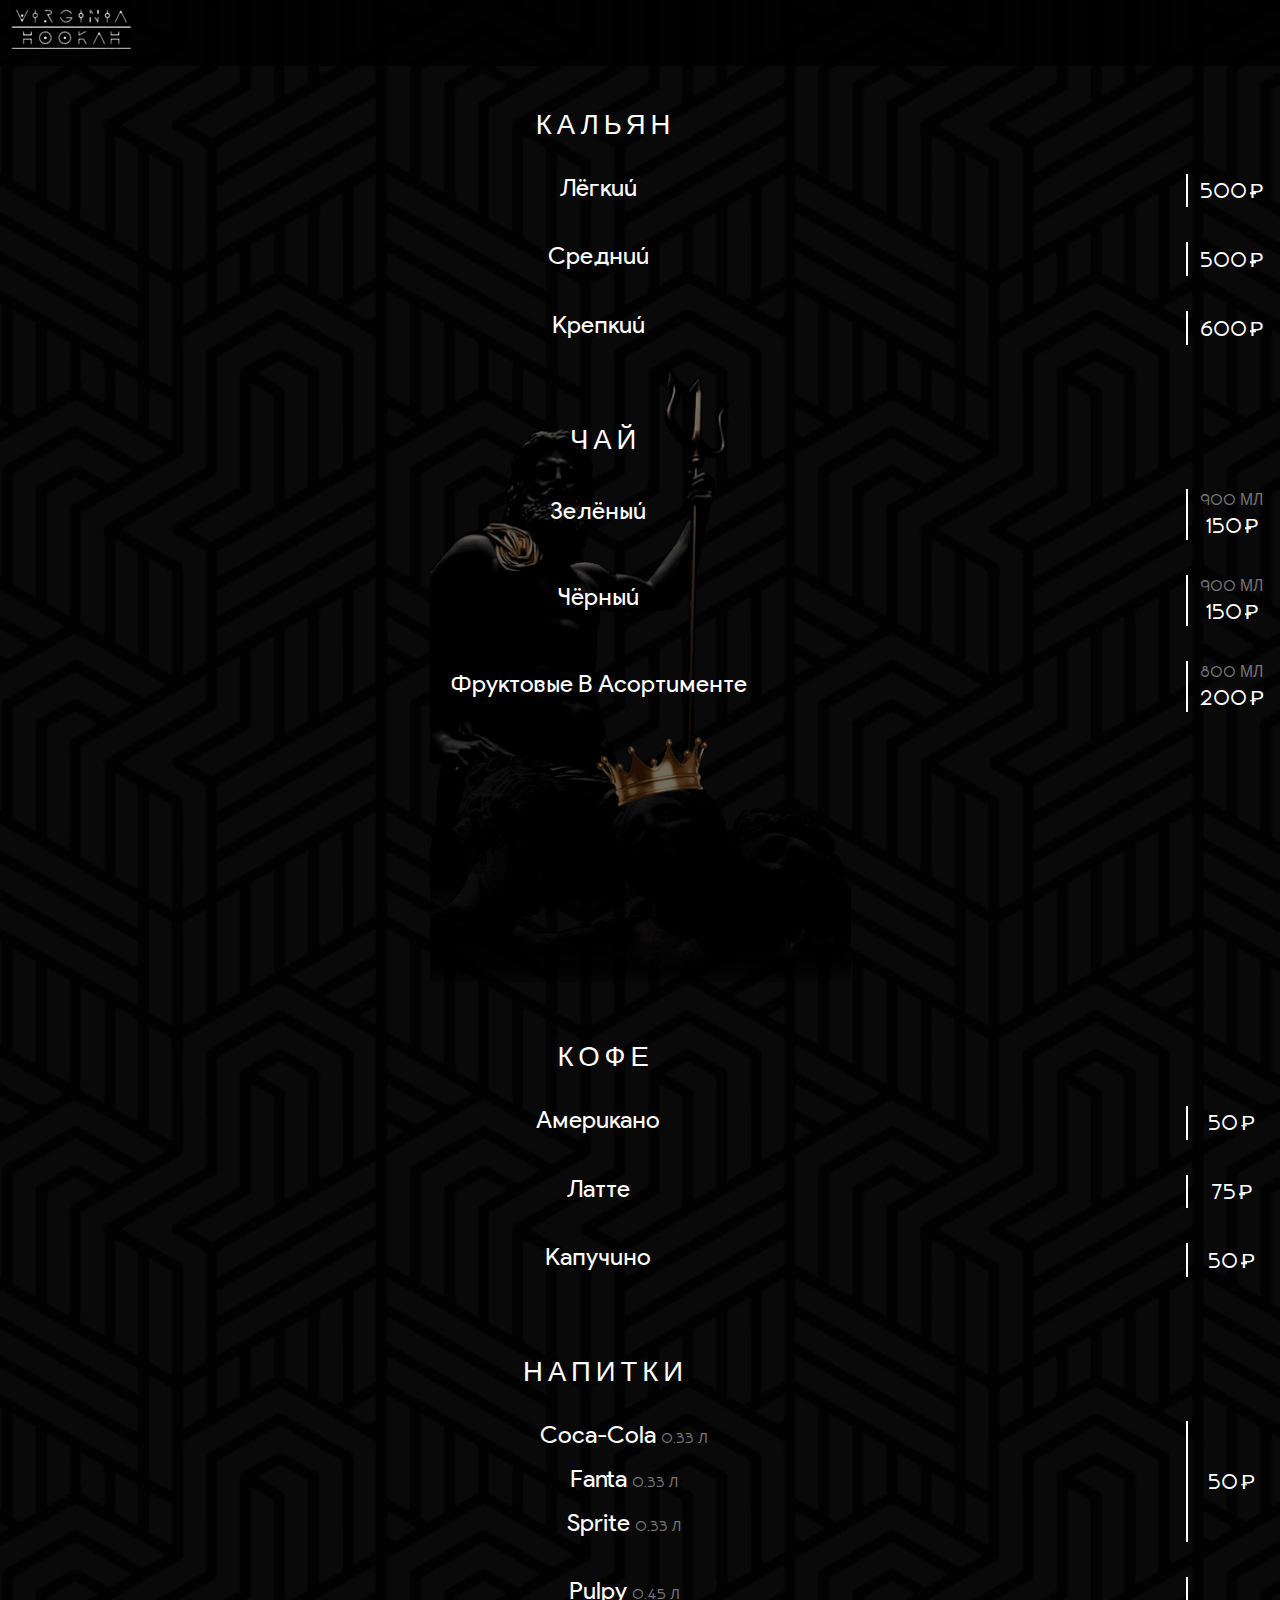
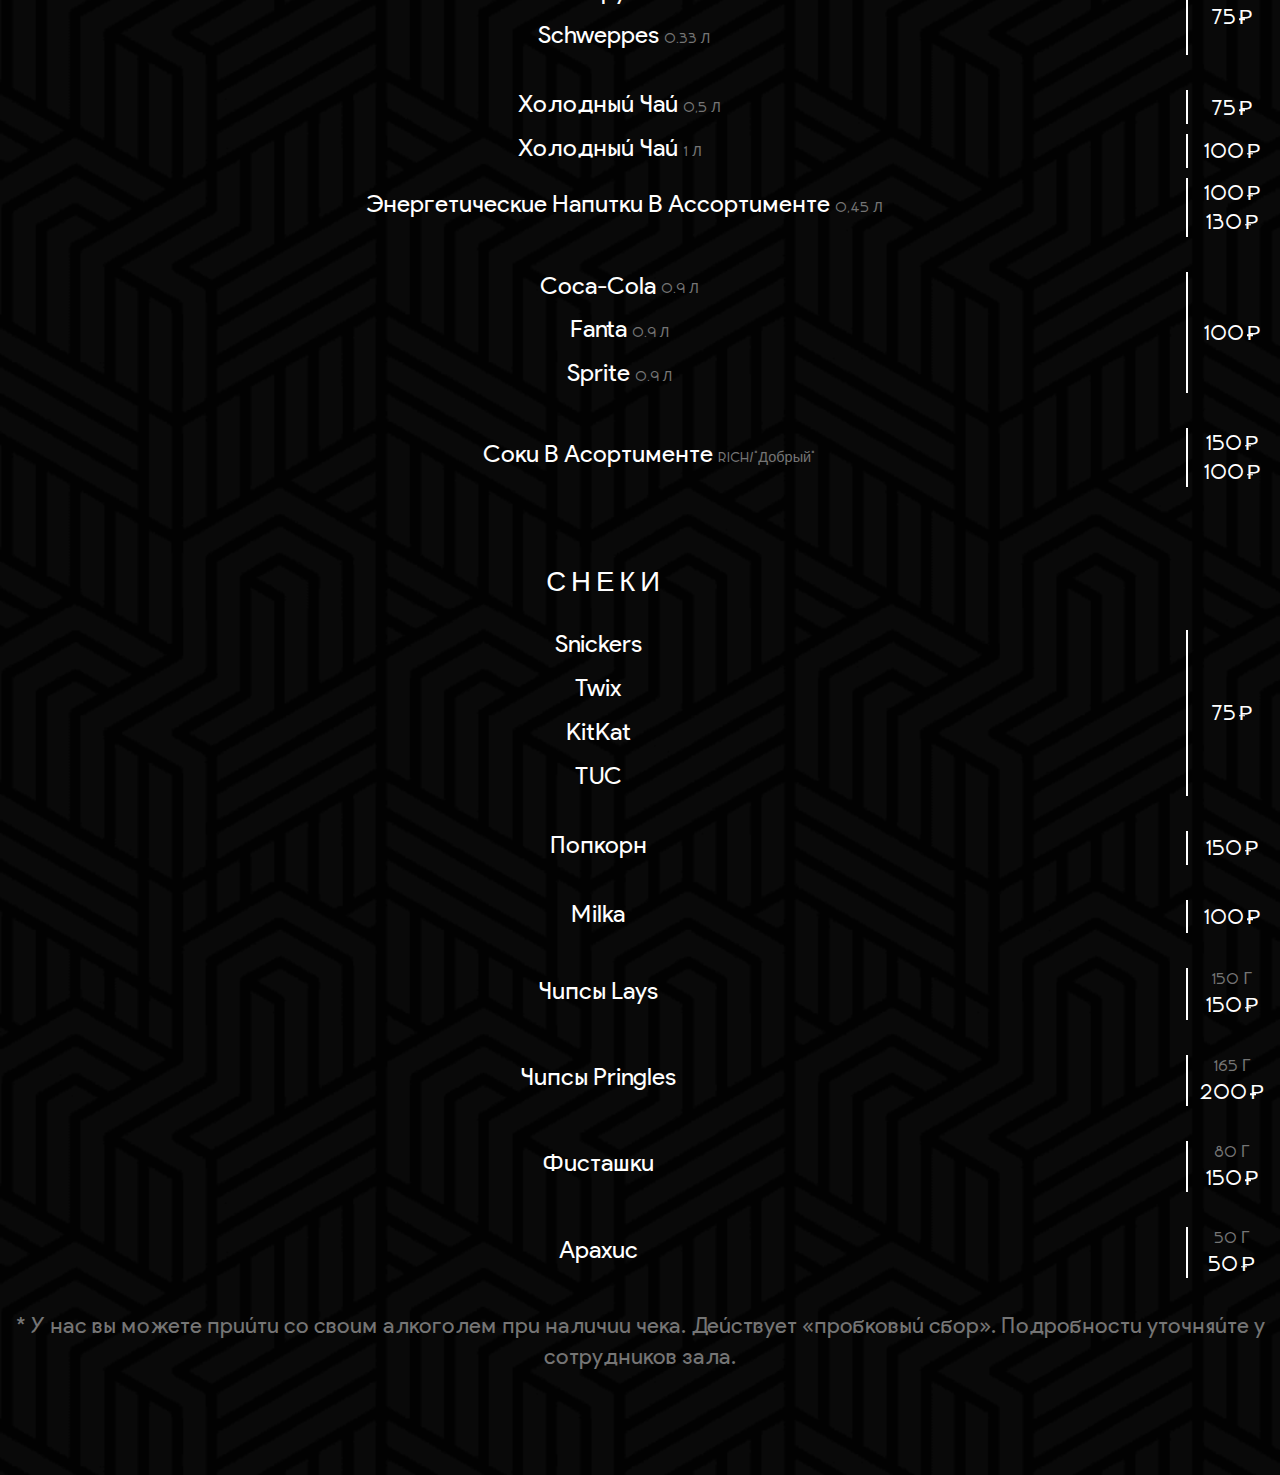
==== drink.html @ c93915d5 "Add files via upload" ====
<!DOCTYPE html>
<html>
  <head>
    <meta charset="utf-8">
    <title>Меню</title>
    <meta http-equiv="X-UA-Compatible" content="IE=Edge">
    <meta name="viewport" content="width=device-width, initial-scale=1">
    <meta name="theme-color" content="#fff">
    <meta name="format-detection" content="telephone=no">
    <link rel="stylesheet" media="all" href="css/app.css">
  </head>
  <body>
    <!--BEGIN out-->
    <div class="out">
      <!--BEGIN header-->
      <div class="header__container-wrap">
        <div class="header__container">
          <header class="header">
            <div class="header__logo-wrap slide-i-l-1">
              <a href="index.html">
                <img class="header__logo" src="./img/logo.svg" width="85" height="39" alt="Логотип">
              </a>
            </div>

          </header>
        </div>
      </div>
      <!--END header-->
      <main>
        <div class="sticky-nav slide-i-l">
          
        </div>
        <section id="snacks" class="menu__section">
          <h2>Кальян</h2>
          <ul class="menu__list">
            <!--  -->
            <li class="menu__item">
              <ul class="menu__sub-list">
                <li class="menu__sub-item">
                  <div class="menu__item-wrap">
                    <div class="menu__item-title-wrap">
                      <div class="menu__item-title">Лёгкий</div>
                    </div>
                    <div class="menu__item-price">
                      <span class="menu__rub">500<span></span></span>
                    </div>
                  </div>
                </li>
              </ul>
            </li>
            <!--  -->
            <li class="menu__item">
              <ul class="menu__sub-list">
                <li class="menu__sub-item">
                  <div class="menu__item-wrap">
                    <div class="menu__item-title-wrap">
                      <div class="menu__item-title">Средний</div>
                    </div>
                    <div class="menu__item-price">
                      <span class="menu__rub">500<span></span></span>
                    </div>
                  </div>
                </li>
              </ul>
            </li>
            <!--  -->
            <li class="menu__item">
              <ul class="menu__sub-list">
                <li class="menu__sub-item">
                  <div class="menu__item-wrap">
                    <div class="menu__item-title-wrap">
                      <div class="menu__item-title">Крепкий</div>
                    </div>
                    <div class="menu__item-price">
                      <span class="menu__rub">600<span></span></span>
                    </div>
                  </div>
                </li>
              </ul>
            </li>
            <!--  -->
          </ul>
        </section>
        <section id="chai" class="menu__section bg-p bg-p--1">
          <h2>чай</h2>
          <ul class="menu__list">
            <!--  -->

            <li class="menu__item">
              <ul class="menu__sub-list">
                <li class="menu__sub-item">
                  <div class="menu__item-wrap">
                    <div class="menu__item-title-wrap">
                      <div class="menu__item-title">зелёный</div>
                    </div>
                    <div class="menu__item-price">
                      <span class="menu__item-price--ob">900 мл</span>
                      <span class="menu__rub">150<span></span></span>
                    </div>
                  </div>
                </li>
              </ul>
            </li>
            
            <li class="menu__item">
              <ul class="menu__sub-list">
                <li class="menu__sub-item">
                  <div class="menu__item-wrap">
                    <div class="menu__item-title-wrap">
                      <div class="menu__item-title">чёрный</div>
                    </div>
                    <div class="menu__item-price">
                      <span class="menu__item-price--ob">900 мл</span>
                      <span class="menu__rub">150<span></span></span>
                    </div>
                  </div>
                </li>
              </ul>
            </li>

            <li class="menu__item">
              <ul class="menu__sub-list">
                <li class="menu__sub-item">
                  <div class="menu__item-wrap">
                    <div class="menu__item-title-wrap">
                      <div class="menu__item-title">Фруктовые в асортименте</div>
                    </div>
                    <div class="menu__item-price">
                      <span class="menu__item-price--ob">800 мл</span>
                      <span class="menu__rub">200<span></span></span>
                    </div>
                  </div>
                </li>
              </ul>
            </li>

          </ul>
          <span class="bg-i bg-i--1"></span>
        </section>

        <section id="coffe" class="menu__section">
          <h2>кофе</h2>
          <ul class="menu__list">
            <!--  -->
            <li class="menu__item">
              <ul class="menu__sub-list">
                <li class="menu__sub-item">
                  <div class="menu__item-wrap">
                    <div class="menu__item-title-wrap">
                      <div class="menu__item-title">американо</div>
                    </div>
                    <div class="menu__item-price">
                      <span class="menu__rub">50<span></span></span>
                    </div>
                  </div>
                </li>
              </ul>
            </li>
            <!--  -->
            <li class="menu__item">
              <ul class="menu__sub-list">
                <li class="menu__sub-item">
                  <div class="menu__item-wrap">
                    <div class="menu__item-title-wrap">
                      
                      <div class="menu__item-title">Латте</div>
                    </div>
                    <div class="menu__item-price">
                      <span class="menu__rub">75<span></span></span>
                    </div>
                  </div>
                </li>
              </ul>
            </li>
            <!--  -->
            <li class="menu__item">
              <ul class="menu__sub-list">
                <li class="menu__sub-item">
                  <div class="menu__item-wrap">
                    <div class="menu__item-title-wrap">
                      <div class="menu__item-title">капучино</div>
                    </div>
                    <div class="menu__item-price">
                      <span class="menu__rub">50<span></span></span>
                    </div>
                  </div>
                </li>
              </ul>
            </li>
            <!--  -->
          </ul>
        </section>


        <section id="napitki" class="menu__section">
          <h2>напитки</h2>
          <ul class="menu__list">
            <!--  -->
            <li class="menu__item">
              <ul class="menu__sub-list">
                <li class="menu__sub-item">
                  <div class="menu__item-wrap">
                    <div class="menu__item-title-wrap">
                      <div class="menu__item-title">Coca-Cola<span>0.33 л</span></div>
                      <div class="menu__item-title">Fanta<span>0.33 л</span></div>
                      <div class="menu__item-title">Sprite<span>0.33 л</span></div>
                    </div>
                    <div class="menu__item-price">
                      <span class="menu__rub">50<span></span></span>
                    </div>
                  </div>
                </li>
              </ul>
            </li>
            <!--  -->


            <!--  -->
            <li class="menu__item">
              <ul class="menu__sub-list">
                <li class="menu__sub-item">
                  <div class="menu__item-wrap">
                    <div class="menu__item-title-wrap">
                      <div class="menu__item-title">Pulpy<span>0.45 л</span></div>
                      <div class="menu__item-title">Schweppes<span>0.33 л</span></div>
                    </div>
                    <div class="menu__item-price">
                      <span class="menu__rub">75<span></span></span>
                    </div>
                  </div>
                </li>
              </ul>
            </li>
            <!--  -->

            <!--  -->
            <li class="menu__item">
              <ul class="menu__sub-list">
                <li class="menu__sub-item">
                  <div class="menu__item-wrap">
                    <div class="menu__item-title-wrap">
                      <div class="menu__item-title">Холодный чай<span>0,5 л</span></div>
                    </div>
                    <div class="menu__item-price"><span class="menu__rub">75<span></span></span></div>
                  </div>
                </li>

                <li class="menu__sub-item">
                  <div class="menu__item-wrap">
                    <div class="menu__item-title-wrap">
                      <div class="menu__item-title">Холодный чай<span>1 л</span></div>
                    </div>
                    <div class="menu__item-price"><span class="menu__rub">100<span></span></span></div>
                  </div>
                </li>

                <li class="menu__sub-item">
                  <div class="menu__item-wrap">
                    <div class="menu__item-title-wrap">
                      <div class="menu__item-title">Энергетические напитки в ассортименте<span>0,45 л</span></div>
                    </div>
                    <div class="menu__item-price">
                      <span class="menu__rub">100<span></span></span>
                      <span class="menu__rub">130<span></span></span>
                    </div>
                  </div>
                </li>

              </ul>
            </li>
            <!--  -->
            <li class="menu__item">
              <ul class="menu__sub-list">
                <li class="menu__sub-item">
                  <div class="menu__item-wrap">
                    <div class="menu__item-title-wrap">
                      <div class="menu__item-title">Coca-Cola<span>0.9 л</span></div>
                      <div class="menu__item-title">Fanta<span>0.9 л</span></div>
                      <div class="menu__item-title">Sprite<span>0.9 л</span></div>
                    </div>
                    <div class="menu__item-price">
                      <span class="menu__rub">100<span></span></span>
                    </div>
                  </div>
                </li>
              </ul>
            </li>
            <!--  -->

            <!--  -->

            <li class="menu__item">
              <ul class="menu__sub-list">
                <li class="menu__sub-item">
                  <div class="menu__item-wrap">
                    <div class="menu__item-title-wrap">
                      <div class="menu__item-title">Соки в асортименте<span>Rich/"Добрый"</span></div>
                    </div>
                    <div class="menu__item-price">
                      <span class="menu__rub">150<span></span></span>
                      <span class="menu__rub">100<span></span></span>
                    </div>
                  </div>
                </li>
              </ul>
            </li>

            </li>

          </ul>

          <section id="snacks" class="menu__section">
          <h2>снеки</h2>
          <ul class="menu__list">

            <!--  -->
            <li class="menu__item">
              <ul class="menu__sub-list">
                <li class="menu__sub-item">
                  <div class="menu__item-wrap">
                    <div class="menu__item-title-wrap">
                      <div class="menu__item-title">Snickers</div>
                      <div class="menu__item-title">Twix </div>
                      <div class="menu__item-title">KitKat</div>
                      <div class="menu__item-title">TUC</div>
                    </div>
                    <div class="menu__item-price">
                      <span class="menu__rub">75<span></span></span>
                    </div>
                  </div>
                </li>
              </ul>
            </li>
            <!--  -->



                        <!--  -->
            <li class="menu__item">
              <ul class="menu__sub-list">
                <li class="menu__sub-item">
                  <div class="menu__item-wrap">
                    <div class="menu__item-title-wrap">
                      <div class="menu__item-title">Попкорн</div>
                    </div>
                    <div class="menu__item-price">
                      <span class="menu__rub">150<span></span></span>
                    </div>
                  </div>
                </li>
              </ul>
            </li>
            <!--  -->



                        <!--  -->
            <li class="menu__item">
              <ul class="menu__sub-list">
                <li class="menu__sub-item">
                  <div class="menu__item-wrap">
                    <div class="menu__item-title-wrap">
                      <div class="menu__item-title">Milka</div>
                    </div>
                    <div class="menu__item-price">
                      <span class="menu__rub">100<span></span></span>
                    </div>
                  </div>
                </li>
              </ul>
            </li>
            <!--  -->



            <li class="menu__item">
              <ul class="menu__sub-list">
                <li class="menu__sub-item">
                  <div class="menu__item-wrap">
                    <div class="menu__item-title-wrap">
                      <div class="menu__item-title">Чипсы Lays</div>
                    </div>
                    <div class="menu__item-price">
                      <span class="menu__item-price--ob">150 г</span>
                      <span class="menu__rub">150<span></span></span>
                    </div>
                  </div>
                </li>
              </ul>
            </li>
            <!--  -->


            <!--  -->
            <li class="menu__item">
              <ul class="menu__sub-list">
                <li class="menu__sub-item">
                  <div class="menu__item-wrap">
                    <div class="menu__item-title-wrap">
                      <div class="menu__item-title">Чипсы Pringles</div>
                    </div>
                    <div class="menu__item-price">
                      <span class="menu__item-price--ob">165 г</span>
                      <span class="menu__rub">200<span></span></span>
                    </div>
                  </div>
                </li>
              </ul>
            </li>
            <!--  -->


            <li class="menu__item">
              <ul class="menu__sub-list">
                <li class="menu__sub-item">
                  <div class="menu__item-wrap">
                    <div class="menu__item-title-wrap">
                      <div class="menu__item-title">Фисташки</div>
                    </div>
                    <div class="menu__item-price">
                      <span class="menu__item-price--ob">80 г</span>
                      <span class="menu__rub">150<span></span></span>
                    </div>
                  </div>
                </li>
              </ul>
            </li>
            <!--  -->

            <!--  -->
            <li class="menu__item">
              <ul class="menu__sub-list">
                <li class="menu__sub-item">
                  <div class="menu__item-wrap">
                    <div class="menu__item-title-wrap">
                      <div class="menu__item-title">Арахис</div>
                    </div>
                    <div class="menu__item-price">
                      <span class="menu__item-price--ob">50 г</span>
                      <span class="menu__rub">50<span></span></span>
                    </div>
                  </div>
                </li>
              </ul>
            </li>
            <!--  -->

          </ul>
        </section>

          <p class="menu__special-text">* У нас вы можете прийти со своим алкоголем при наличии чека. Действует «пробковый сбор». Подробности уточняйте у сотрудников зала.</p>
        </section>

      </main>
    </div>
    <!--дракон хотах-->
    <!--LOAD SCRIPTS-->
    <script type="text/javascript" src="js/app.js"></script>
  </body>
</html>
---- css/app.css ----
@charset "UTF-8";@-webkit-keyframes bounce-in-top{0%{-webkit-transform:translateY(-500px);transform:translateY(-500px);-webkit-animation-timing-function:ease-in;animation-timing-function:ease-in;opacity:0}38%{-webkit-transform:translateY(0);transform:translateY(0);-webkit-animation-timing-function:ease-out;animation-timing-function:ease-out;opacity:1}55%{-webkit-transform:translateY(-65px);transform:translateY(-65px);-webkit-animation-timing-function:ease-in;animation-timing-function:ease-in}72%,90%,to{-webkit-transform:translateY(0);transform:translateY(0);-webkit-animation-timing-function:ease-out;animation-timing-function:ease-out}81%{-webkit-transform:translateY(-28px);transform:translateY(-28px);-webkit-animation-timing-function:ease-in;animation-timing-function:ease-in}95%{-webkit-transform:translateY(-8px);transform:translateY(-8px);-webkit-animation-timing-function:ease-in;animation-timing-function:ease-in}}@keyframes bounce-in-top{0%{-webkit-transform:translateY(-500px);transform:translateY(-500px);-webkit-animation-timing-function:ease-in;animation-timing-function:ease-in;opacity:0}38%{-webkit-transform:translateY(0);transform:translateY(0);-webkit-animation-timing-function:ease-out;animation-timing-function:ease-out;opacity:1}55%{-webkit-transform:translateY(-65px);transform:translateY(-65px);-webkit-animation-timing-function:ease-in;animation-timing-function:ease-in}72%,90%,to{-webkit-transform:translateY(0);transform:translateY(0);-webkit-animation-timing-function:ease-out;animation-timing-function:ease-out}81%{-webkit-transform:translateY(-28px);transform:translateY(-28px);-webkit-animation-timing-function:ease-in;animation-timing-function:ease-in}95%{-webkit-transform:translateY(-8px);transform:translateY(-8px);-webkit-animation-timing-function:ease-in;animation-timing-function:ease-in}}@-webkit-keyframes animStar{0%{-webkit-transform:translateY(0);transform:translateY(0)}to{-webkit-transform:translateY(-2000px);transform:translateY(-2000px)}}@keyframes animStar{0%{-webkit-transform:translateY(0);transform:translateY(0)}to{-webkit-transform:translateY(-2000px);transform:translateY(-2000px)}}@-webkit-keyframes bg-color{0%,20%,40%,80%,to{background-color:#000}60%{background-color:#ffffff}}@keyframes bg-color{0%,20%,40%,80%,to{background-color:#000}60%{background-color:#ffffff}}@-webkit-keyframes heartbeat{0%{-webkit-transform:scale(1);transform:scale(1);-webkit-transform-origin:center center;transform-origin:center center;-webkit-animation-timing-function:ease-out;animation-timing-function:ease-out}10%{-webkit-transform:scale(.91);transform:scale(.91);-webkit-animation-timing-function:ease-in;animation-timing-function:ease-in}17%{-webkit-transform:scale(.98);transform:scale(.98);-webkit-animation-timing-function:ease-out;animation-timing-function:ease-out}33%{-webkit-transform:scale(.87);transform:scale(.87);-webkit-animation-timing-function:ease-in;animation-timing-function:ease-in}45%{-webkit-transform:scale(1);transform:scale(1);-webkit-animation-timing-function:ease-out;animation-timing-function:ease-out}}@keyframes heartbeat{0%{-webkit-transform:scale(1);transform:scale(1);-webkit-transform-origin:center center;transform-origin:center center;-webkit-animation-timing-function:ease-out;animation-timing-function:ease-out}10%{-webkit-transform:scale(.91);transform:scale(.91);-webkit-animation-timing-function:ease-in;animation-timing-function:ease-in}17%{-webkit-transform:scale(.98);transform:scale(.98);-webkit-animation-timing-function:ease-out;animation-timing-function:ease-out}33%{-webkit-transform:scale(.87);transform:scale(.87);-webkit-animation-timing-function:ease-in;animation-timing-function:ease-in}45%{-webkit-transform:scale(1);transform:scale(1);-webkit-animation-timing-function:ease-out;animation-timing-function:ease-out}}@-webkit-keyframes slide-in-bottom{0%{-webkit-transform:translateY(50px);transform:translateY(50px);opacity:0}to{-webkit-transform:translateY(0);transform:translateY(0);opacity:1}}@keyframes slide-in-bottom{0%{-webkit-transform:translateY(50px);transform:translateY(50px);opacity:0}to{-webkit-transform:translateY(0);transform:translateY(0);opacity:1}}@-webkit-keyframes slide-i-l{0%{-webkit-transform:translateX(-100px);transform:translateX(-100px);opacity:0}to{-webkit-transform:translateX(0);transform:translateX(0);opacity:1}}@keyframes slide-i-l{0%{-webkit-transform:translateX(-100px);transform:translateX(-100px);opacity:0}to{-webkit-transform:translateX(0);transform:translateX(0);opacity:1}}@-webkit-keyframes slide-i-l-2{0%{-webkit-transform:translateX(-30px);transform:translateX(-30px);opacity:0}to{-webkit-transform:translateX(0);transform:translateX(0);opacity:1}}@keyframes slide-i-l-2{0%{-webkit-transform:translateX(-30px);transform:translateX(-30px);opacity:0}to{-webkit-transform:translateX(0);transform:translateX(0);opacity:1}}@-webkit-keyframes slide-i-b{0%{-webkit-transform:translateY(50px);transform:translateY(50px);opacity:0}to{-webkit-transform:translateY(0);transform:translateY(0);opacity:1}}@keyframes slide-i-b{0%{-webkit-transform:translateY(50px);transform:translateY(50px);opacity:0}to{-webkit-transform:translateY(0);transform:translateY(0);opacity:1}}:root{--main-yello: #ffffff;--black: #020202;--gray: #757575;--white: #ffffff}.icon-facebook{width:.53em;height:1em;fill:initial}a,abbr,acronym,address,applet,article,aside,audio,b,big,blockquote,canvas,caption,center,cite,code,dd,del,details,dfn,div,dl,dt,em,embed,figcaption,figure,footer,form,h1,h2,h3,h4,h5,h6,header,hgroup,html,i,iframe,ins,kbd,label,legend,li,mark,menu,nav,object,ol,output,p,pre,q,ruby,s,samp,section,small,span,strike,strong,sub,summary,sup,table,tbody,td,tfoot,th,thead,time,tr,tt,u,ul,var,video{margin:0;padding:0;border:0;vertical-align:baseline}body,fieldset,img{margin:0;vertical-align:baseline}fieldset,img{padding:0}html{-ms-text-size-adjust:100%;-webkit-text-size-adjust:100%;-webkit-box-sizing:border-box;box-sizing:border-box}a img,body,fieldset,img{border:0}input[type=email],input[type=tel],input[type=text],textarea{-webkit-appearance:none}button,input[type=submit]{cursor:pointer}button::-moz-focus-inner,input[type=submit]::-moz-focus-inner{padding:0;border:0}textarea{overflow:auto}button,input{margin:0;padding:0;border:0}a,a:focus,button,div,h1,h2,h3,h4,h5,h6,input,select,span,textarea{outline:0}ol,ul{list-style-type:none}table{border-spacing:0;border-collapse:collapse;width:100%}*,:after,:before{-webkit-box-sizing:inherit;box-sizing:inherit}@media (prefers-reduced-motion:reduce){*{-webkit-transition:none!important;-o-transition:none!important;transition:none!important}}@font-face{font-family:product;src:url(../fonts/product-sans.woff2);font-weight:400;font-style:normal;font-display:swap}@font-face{font-family:valencia;src:url(../fonts/valencia.woff2);font-weight:400;font-style:normal;font-display:swap}body{padding:30px 10px 100px;font-size:14px;line-height:1.4;font-family:"product",sans-serif;background:#020202 url(./../img/bg.png) repeat-y;background-size:contain!important}@media only screen and (min-width:375px){body{font-size:17px}}@media only screen and (min-width:460px){body{font-size:22px}}.bg-p{position:relative}.bg-p--1{padding-bottom:250px}.bg-p--2{padding-bottom:300px}.bg-i{z-index:-1;position:absolute;left:-10px;right:-10px;width:calc(100% + 20px);height:100%;background-size:contain;background-repeat:no-repeat;background-position:bottom}.bg-i--1{bottom:-20px;background-image:url(./../img/bg-1.png)}.bg-i--2{bottom:-125px;background-image:url(./../img/bg-2.png)}.bg-i--3,.bg-i--4{bottom:-125px;background-image:url(./../img/bg-3.png)}.bg-i--4{background-image:url(./../img/bg-4.png)}.sticky-nav{z-index:5;position:sticky;top:65px;left:0}.sticky-nav__list{position:absolute;left:-5px;top:-5px;-webkit-transform-origin:left top;-ms-transform-origin:left top;transform-origin:left top;-webkit-transform:rotate(-90deg) translateX(-100%);-ms-transform:rotate(-90deg) translateX(-100%);transform:rotate(-90deg) translateX(-100%);display:-webkit-box;display:-ms-flexbox;display:flex}.sticky-nav__list a{display:block;padding:2px 5px 20px;text-decoration:none;color:var(--gray);font-family:"valencia",sans-serif;font-size:.55em;letter-spacing:2px;text-transform:uppercase}.sticky-nav__list a:active,.sticky-nav__list a:hover{color:var(--main-yello)}.main-bg-body{padding:unset}.main-bg,.main-bg-body main{z-index:-1;position:fixed;top:0;bottom:0;left:0;right:0}.main-bg-body main{width:100vw;background:#020202 url(./../img/bg.png) repeat-y;background-size:contain!important}.main-bg{opacity:.25;padding:unset;margin:unset;background-color:#e74c3c;animation:bg-color 10s infinite;-webkit-animation:bg-color 10s infinite;background-image:unset}.main-bg-begin__wrap{display:-webkit-box;display:-ms-flexbox;display:flex;-webkit-box-align:center;-ms-flex-align:center;align-items:center;width:100%;height:100%}.main-bg-begin{padding:7px 45px;font-size:1.25em;color:var(--gray);background-color:var(--white);border-radius:50px;text-decoration:none}.main-bg__content{-webkit-box-orient:vertical;-webkit-box-direction:normal;-ms-flex-direction:column;flex-direction:column;padding:25px 10px 10px}.main-bg__content img{width:125px}.main-bg__content h1,.main-bg__content h2,.main-bg__content h3,.main-bg__content span{font-weight:300;text-transform:uppercase;text-align:center}.main-bg__content h1{margin-top:35px;color:var(--main-yello);font-size:1.25em}.main-bg__content h3{color:var(--main-yello);font-size:1em;margin:unset}.main-bg__content h2,.main-bg__content span{margin-top:25px;margin-bottom:25px;font-family:"valencia",sans-serif;color:var(--gray);font-size:.65em;letter-spacing:3px}.main-bg__content span{display:block;margin-top:unset;margin-bottom:unset;margin-left:5px}.main-bg__content ul{margin-top:25px}.main-bg__content ul li{margin-top:15px}.main-bg__content,.main-bg__content ul li div{display:-webkit-box;display:-ms-flexbox;display:flex;-webkit-box-align:center;-ms-flex-align:center;align-items:center;-webkit-box-pack:center;-ms-flex-pack:center;justify-content:center}.main-bg__content ul li div img{width:1em}.main-bg__content li a{text-decoration:none;color:currentColor}.main-bg .bounce-in-top{-webkit-animation:bounce-in-top 1.1s both;animation:bounce-in-top 1.1s both;-webkit-animation-delay:1s;animation-delay:1s}.main-bg #bg-wrap{width:100vw;height:100vh}.main-bg #bg-wrap svg{width:100%;height:100%}.main-bg #bg-wrap #stars,.main-bg #bg-wrap #stars:after{width:1px;height:1px;background:0 0;-webkit-box-shadow:762px 1490px #fff,472px 711px #fff,1278px 567px #fff,164px 1210px #fff,1541px 1943px #fff,430px 576px #fff,897px 1316px #fff,1117px 1541px #fff,1646px 360px #fff,1911px 1201px #fff,1300px 1064px #fff,1165px 1743px #fff,659px 1669px #fff,620px 1520px #fff,1747px 817px #fff,1758px 391px #fff,629px 1028px #fff,1542px 68px #fff,668px 902px #fff,1607px 1288px #fff,1975px 95px #fff,1078px 1834px #fff,204px 1894px #fff,523px 570px #fff,192px 588px #fff,75px 282px #fff,1587px 379px #fff,849px 440px #fff,854px 251px #fff,646px 1568px #fff,1964px 1923px #fff,670px 1213px #fff,483px 5px #fff,1068px 332px #fff,1859px 428px #fff,118px 681px #fff,1036px 1123px #fff,761px 1223px #fff,546px 313px #fff,302px 908px #fff,204px 49px #fff,1124px 1512px #fff,417px 282px #fff,93px 1880px #fff,1499px 415px #fff,1464px 1303px #fff,403px 23px #fff,20px 628px #fff,170px 645px #fff,100px 1876px #fff,1175px 177px #fff,351px 556px #fff,440px 1249px #fff,943px 1069px #fff,375px 388px #fff,641px 338px #fff,573px 1898px #fff,1988px 668px #fff,1745px 517px #fff,840px 44px #fff,1510px 1006px #fff,401px 1042px #fff,122px 707px #fff,1029px 22px #fff,776px 1972px #fff,1283px 605px #fff,1199px 1254px #fff,1424px 1608px #fff,844px 972px #fff,501px 1395px #fff,918px 1334px #fff,153px 374px #fff,304px 1434px #fff,145px 271px #fff,1913px 852px #fff,28px 1704px #fff,1639px 689px #fff,153px 367px #fff,1008px 1399px #fff,550px 1360px #fff,1644px 1423px #fff,1451px 977px #fff,1342px 31px #fff,751px 1239px #fff,106px 1804px #fff,705px 59px #fff,394px 1972px #fff,1847px 1670px #fff,370px 394px #fff,658px 300px #fff,341px 1525px #fff,216px 1123px #fff,1993px 1029px #fff,1416px 1852px #fff,103px 405px #fff,745px 18px #fff,984px 44px #fff,866px 295px #fff,1366px 1662px #fff,1482px 1248px #fff,663px 1089px #fff,1393px 40px #fff,439px 660px #fff,264px 1518px #fff,1670px 262px #fff,1391px 556px #fff,1223px 1911px #fff,1685px 965px #fff,265px 763px #fff,1713px 1761px #fff,536px 1613px #fff,1150px 921px #fff,866px 1541px #fff,910px 308px #fff,416px 1422px #fff,1543px 1565px #fff,1269px 32px #fff,1271px 277px #fff,1470px 1302px #fff,1126px 720px #fff,1305px 582px #fff,956px 387px #fff,1573px 983px #fff,1281px 356px #fff,234px 1541px #fff,1604px 239px #fff,1438px 1456px #fff,940px 971px #fff,1864px 293px #fff,1499px 713px #fff,1928px 1594px #fff,1947px 388px #fff,426px 1475px #fff,795px 874px #fff,1023px 1868px #fff,1309px 1522px #fff,973px 1521px #fff,1576px 964px #fff,884px 733px #fff,1704px 1857px #fff,173px 570px #fff,996px 1970px #fff,1716px 1535px #fff,641px 56px #fff,1072px 586px #fff,724px 903px #fff,997px 1024px #fff,413px 239px #fff,787px 91px #fff,1389px 822px #fff,1219px 1083px #fff,644px 1645px #fff,1168px 325px #fff,1637px 959px #fff,1870px 765px #fff,1637px 1624px #fff,1877px 563px #fff,327px 711px #fff,837px 569px #fff,147px 398px #fff,328px 952px #fff,710px 1167px #fff,25px 763px #fff,1838px 60px #fff,4px 1090px #fff,1151px 1406px #fff,1288px 1523px #fff,968px 1562px #fff,574px 69px #fff,710px 1487px #fff,1532px 995px #fff,183px 853px #fff,1569px 728px #fff,348px 1268px #fff,70px 1387px #fff,379px 1304px #fff,783px 986px #fff,1867px 154px #fff,363px 1794px #fff,1303px 1337px #fff,872px 317px #fff,524px 320px #fff,111px 1743px #fff,814px 799px #fff,1225px 483px #fff,1878px 1394px #fff,391px 1226px #fff,975px 749px #fff,407px 1209px #fff,914px 1520px #fff,808px 1803px #fff,1433px 1816px #fff,506px 488px #fff,1122px 863px #fff,1473px 1132px #fff,1635px 776px #fff,1292px 974px #fff,1852px 219px #fff,461px 1867px #fff,789px 693px #fff,760px 1847px #fff,827px 1171px #fff,319px 926px #fff,285px 651px #fff,1729px 1276px #fff,1691px 1050px #fff,757px 1289px #fff,317px 1973px #fff,1916px 727px #fff,989px 1971px #fff,1026px 1523px #fff,1876px 1613px #fff,1042px 1841px #fff,1391px 1870px #fff,708px 230px #fff,446px 1917px #fff,325px 513px #fff,1978px 1984px #fff,1158px 1465px #fff,1605px 12px #fff,881px 277px #fff,408px 541px #fff,941px 1251px #fff,1497px 900px #fff,243px 1435px #fff,1695px 1753px #fff,206px 136px #fff,1655px 851px #fff,738px 1674px #fff,197px 1877px #fff,1637px 476px #fff,587px 1312px #fff,200px 1721px #fff,1040px 1615px #fff,1368px 755px #fff,859px 1795px #fff,1077px 585px #fff,279px 185px #fff,1892px 1410px #fff,298px 1826px #fff,879px 205px #fff,1100px 1859px #fff,728px 407px #fff,1745px 1179px #fff,258px 649px #fff,1711px 219px #fff,557px 1654px #fff,1714px 506px #fff,1329px 1412px #fff,1206px 188px #fff,1739px 185px #fff,1834px 1356px #fff,493px 1779px #fff,263px 1070px #fff,1339px 1618px #fff,1173px 280px #fff,1921px 1937px #fff,711px 811px #fff,194px 1498px #fff,1688px 1901px #fff,929px 1929px #fff,867px 1193px #fff,1956px 1162px #fff,1109px 904px #fff,1597px 1115px #fff,1893px 1325px #fff,1555px 1338px #fff,1213px 1921px #fff,848px 1156px #fff,1130px 1733px #fff,74px 1430px #fff,1751px 1790px #fff,866px 246px #fff,1687px 331px #fff,852px 804px #fff,1372px 1105px #fff,1882px 1690px #fff,1964px 1936px #fff,1497px 171px #fff,1300px 19px #fff,941px 654px #fff,106px 1446px #fff,1708px 1903px #fff,154px 1724px #fff,518px 411px #fff,16px 1057px #fff,1954px 710px #fff,157px 1771px #fff,1642px 1011px #fff,1570px 953px #fff,101px 1669px #fff,1955px 424px #fff,688px 398px #fff,1536px 1547px #fff,1034px 313px #fff,675px 167px #fff,795px 119px #fff,1334px 229px #fff,1747px 93px #fff,1751px 675px #fff,929px 730px #fff,98px 571px #fff,39px 306px #fff,1060px 72px #fff,800px 1407px #fff,765px 886px #fff,411px 1589px #fff,425px 1699px #fff,1246px 646px #fff,1378px 589px #fff,1342px 418px #fff,1890px 1938px #fff,1099px 217px #fff,432px 1763px #fff,525px 1375px #fff,1192px 881px #fff,815px 827px #fff,389px 376px #fff,419px 1136px #fff,833px 1213px #fff,53px 1565px #fff,995px 11px #fff,1782px 1538px #fff,1836px 1820px #fff,45px 1727px #fff,1746px 1982px #fff,1791px 1123px #fff,1000px 53px #fff,549px 956px #fff,205px 1551px #fff,661px 1911px #fff,1292px 46px #fff,177px 829px #fff,466px 1510px #fff,884px 1359px #fff,479px 411px #fff,824px 589px #fff,1147px 249px #fff,331px 250px #fff,1510px 1414px #fff,942px 1682px #fff,1940px 1640px #fff,50px 315px #fff,476px 920px #fff,30px 1841px #fff,1469px 107px #fff,512px 1089px #fff,1778px 1803px #fff,1023px 1820px #fff,554px 638px #fff,943px 1154px #fff,1572px 99px #fff,1498px 323px #fff,1654px 367px #fff,1298px 703px #fff,1485px 70px #fff,343px 521px #fff,419px 1084px #fff,1066px 1994px #fff,615px 529px #fff,773px 1194px #fff,960px 1545px #fff,1730px 1865px #fff,887px 784px #fff,797px 1265px #fff,948px 1122px #fff,1409px 595px #fff,620px 533px #fff,353px 1309px #fff,1851px 1138px #fff,1918px 254px #fff,1223px 1649px #fff,834px 598px #fff,1323px 408px #fff,1530px 430px #fff,413px 623px #fff,1738px 408px #fff,166px 104px #fff,1463px 47px #fff,992px 692px #fff,346px 1365px #fff,843px 815px #fff,1429px 809px #fff,1856px 410px #fff,228px 840px #fff,943px 431px #fff,1368px 591px #fff,542px 25px #fff,677px 567px #fff,820px 1720px #fff,1018px 1786px #fff,48px 1462px #fff,476px 1262px #fff,197px 1007px #fff,801px 841px #fff,1929px 550px #fff,454px 834px #fff,1904px 1548px #fff,533px 1627px #fff,1688px 1418px #fff,1554px 1262px #fff,414px 1296px #fff,399px 1378px #fff,1490px 1862px #fff,157px 1698px #fff,481px 1497px #fff,435px 1101px #fff,1226px 1003px #fff,965px 67px #fff,11px 1778px #fff,409px 32px #fff,1948px 662px #fff,888px 431px #fff,280px 1305px #fff,1572px 1905px #fff,799px 455px #fff,1809px 1551px #fff,1163px 86px #fff,1605px 1663px #fff,754px 771px #fff,105px 907px #fff,952px 169px #fff,838px 1450px #fff,161px 762px #fff,736px 1343px #fff,855px 958px #fff,997px 72px #fff,928px 1255px #fff,1870px 59px #fff,956px 865px #fff,1929px 795px #fff,1313px 909px #fff,484px 1600px #fff,549px 312px #fff,691px 574px #fff,650px 1734px #fff,651px 936px #fff,469px 629px #fff,527px 911px #fff,1890px 1817px #fff,893px 1012px #fff,963px 952px #fff,1953px 725px #fff,323px 746px #fff,1946px 1961px #fff,1427px 406px #fff,323px 1651px #fff,1893px 370px #fff,143px 1645px #fff,1291px 700px #fff,22px 519px #fff,332px 1431px #fff,1695px 762px #fff,1677px 1547px #fff,836px 1387px #fff,697px 1362px #fff,850px 610px #fff,1895px 631px #fff,458px 1979px #fff,1018px 1614px #fff,1515px 180px #fff,124px 1563px #fff,1688px 779px #fff,77px 945px #fff,1254px 1254px #fff,135px 519px #fff,1036px 333px #fff,673px 1791px #fff,533px 1551px #fff,56px 1604px #fff,1677px 319px #fff,1445px 1125px #fff,818px 782px #fff,1324px 1031px #fff,733px 901px #fff,252px 1490px #fff,771px 466px #fff,1416px 232px #fff,6px 145px #fff,1231px 989px #fff,1827px 1276px #fff,1458px 1319px #fff,340px 997px #fff,1325px 1768px #fff,189px 1565px #fff,480px 329px #fff,1205px 1063px #fff,1465px 1126px #fff,231px 1218px #fff,1151px 505px #fff,1964px 1046px #fff,1093px 850px #fff,1020px 298px #fff,988px 1166px #fff,302px 26px #fff,291px 1515px #fff,941px 775px #fff,1076px 1509px #fff,285px 412px #fff,727px 471px #fff,906px 1976px #fff,1845px 855px #fff,70px 422px #fff,596px 891px #fff,1579px 975px #fff,1688px 396px #fff,517px 387px #fff,1254px 812px #fff,656px 1972px #fff,1863px 1006px #fff,1467px 851px #fff,1798px 556px #fff,1770px 1054px #fff,132px 1909px #fff,939px 823px #fff,10px 1924px #fff,1220px 345px #fff,1042px 778px #fff,776px 562px #fff,225px 1393px #fff,1620px 393px #fff,1847px 681px #fff,1132px 1724px #fff,988px 559px #fff,510px 911px #fff,546px 1653px #fff,394px 1037px #fff,72px 1389px #fff,370px 422px #fff,74px 85px #fff,179px 955px #fff,772px 1379px #fff,249px 222px #fff,401px 1080px #fff,715px 325px #fff,1886px 1919px #fff,801px 1676px #fff,85px 1736px #fff,328px 1445px #fff,1053px 1866px #fff,353px 342px #fff,1910px 1202px #fff,1256px 1834px #fff,276px 145px #fff,925px 834px #fff,1858px 1043px #fff,339px 1702px #fff,407px 921px #fff,1025px 1930px #fff,1365px 773px #fff,1600px 552px #fff,550px 1284px #fff,693px 1701px #fff,1764px 1154px #fff,506px 550px #fff,9px 1882px #fff,744px 834px #fff,1956px 1328px #fff,1407px 365px #fff,1980px 643px #fff,1545px 860px #fff,34px 1382px #fff,1992px 1489px #fff,1343px 1670px #fff,1534px 348px #fff,284px 1028px #fff,997px 270px #fff,1793px 1977px #fff,304px 1669px #fff,808px 1031px #fff,24px 780px #fff,523px 160px #fff,1645px 1188px #fff,1104px 323px #fff,659px 269px #fff,1021px 381px #fff,766px 186px #fff,1942px 1782px #fff,517px 140px #fff,1544px 401px #fff,1096px 889px #fff,2px 1958px #fff,58px 271px #fff,1014px 1603px #fff,872px 1807px #fff,1461px 1824px #fff,1059px 1063px #fff,1495px 850px #fff,585px 1780px #fff,1912px 1750px #fff,1702px 1542px #fff,860px 663px #fff,1270px 598px #fff,182px 787px #fff,394px 1211px #fff,491px 642px #fff,1944px 1480px #fff,315px 1441px #fff,1328px 1895px #fff,1879px 1884px #fff,846px 906px #fff,1241px 115px #fff,10px 1057px #fff,1808px 880px #fff,964px 807px #fff,1530px 920px #fff,1634px 1245px #fff,1785px 1961px #fff,1945px 1683px #fff,759px 1848px #fff,1996px 207px #fff,1459px 917px #fff,1519px 805px #fff,688px 277px #fff,886px 695px #fff,747px 1631px #fff,805px 1789px #fff,233px 615px #fff,572px 353px #fff,1009px 766px #fff,780px 122px #fff,124px 1185px #fff,1310px 1504px #fff,272px 353px #fff,1847px 1130px #fff,291px 408px #fff,1678px 137px #fff,301px 1057px #fff,1419px 507px #fff,957px 581px #fff,866px 871px #fff,247px 522px #fff,1304px 221px #fff,453px 844px #fff,723px 1602px #fff,1465px 1972px #fff,687px 571px #fff,1264px 1326px #fff,1597px 596px #fff,1921px 765px #fff,1556px 1726px #fff,1847px 147px #fff,1633px 1082px #fff,173px 598px #fff,142px 710px #fff,1902px 1867px #fff,72px 637px #fff,1226px 395px #fff,710px 481px #fff,338px 577px #fff,137px 1925px #fff,942px 876px #fff,357px 1099px #fff,735px 817px #fff,261px 1797px #fff,356px 101px #fff,692px 1406px #fff,1624px 1152px #fff,1399px 1874px #fff,246px 1562px #fff,809px 1855px #fff,1338px 794px #fff,1296px 207px #fff,1301px 463px #fff,17px 1041px #fff,205px 774px #fff,1216px 579px #fff,1868px 415px #fff,1599px 1394px #fff,715px 1162px #fff,174px 921px #fff,1923px 489px #fff,1024px 63px #fff,1645px 1170px #fff,543px 1010px #fff,1464px 25px #fff,389px 995px #fff,788px 120px #fff,1792px 559px #fff,948px 1096px #fff,508px 1858px #fff,553px 1622px #fff,17px 1722px #fff,1830px 506px #fff,853px 1303px #fff,1890px 1143px #fff,1071px 1209px #fff,781px 1314px #fff,1007px 1819px #fff,1020px 914px #fff,481px 50px #fff,1702px 108px #fff,1815px 786px #fff,593px 976px #fff,1615px 654px #fff,333px 785px #fff,1247px 523px #fff,1876px 1506px #fff,580px 1365px #fff,1123px 807px #fff;box-shadow:762px 1490px #fff,472px 711px #fff,1278px 567px #fff,164px 1210px #fff,1541px 1943px #fff,430px 576px #fff,897px 1316px #fff,1117px 1541px #fff,1646px 360px #fff,1911px 1201px #fff,1300px 1064px #fff,1165px 1743px #fff,659px 1669px #fff,620px 1520px #fff,1747px 817px #fff,1758px 391px #fff,629px 1028px #fff,1542px 68px #fff,668px 902px #fff,1607px 1288px #fff,1975px 95px #fff,1078px 1834px #fff,204px 1894px #fff,523px 570px #fff,192px 588px #fff,75px 282px #fff,1587px 379px #fff,849px 440px #fff,854px 251px #fff,646px 1568px #fff,1964px 1923px #fff,670px 1213px #fff,483px 5px #fff,1068px 332px #fff,1859px 428px #fff,118px 681px #fff,1036px 1123px #fff,761px 1223px #fff,546px 313px #fff,302px 908px #fff,204px 49px #fff,1124px 1512px #fff,417px 282px #fff,93px 1880px #fff,1499px 415px #fff,1464px 1303px #fff,403px 23px #fff,20px 628px #fff,170px 645px #fff,100px 1876px #fff,1175px 177px #fff,351px 556px #fff,440px 1249px #fff,943px 1069px #fff,375px 388px #fff,641px 338px #fff,573px 1898px #fff,1988px 668px #fff,1745px 517px #fff,840px 44px #fff,1510px 1006px #fff,401px 1042px #fff,122px 707px #fff,1029px 22px #fff,776px 1972px #fff,1283px 605px #fff,1199px 1254px #fff,1424px 1608px #fff,844px 972px #fff,501px 1395px #fff,918px 1334px #fff,153px 374px #fff,304px 1434px #fff,145px 271px #fff,1913px 852px #fff,28px 1704px #fff,1639px 689px #fff,153px 367px #fff,1008px 1399px #fff,550px 1360px #fff,1644px 1423px #fff,1451px 977px #fff,1342px 31px #fff,751px 1239px #fff,106px 1804px #fff,705px 59px #fff,394px 1972px #fff,1847px 1670px #fff,370px 394px #fff,658px 300px #fff,341px 1525px #fff,216px 1123px #fff,1993px 1029px #fff,1416px 1852px #fff,103px 405px #fff,745px 18px #fff,984px 44px #fff,866px 295px #fff,1366px 1662px #fff,1482px 1248px #fff,663px 1089px #fff,1393px 40px #fff,439px 660px #fff,264px 1518px #fff,1670px 262px #fff,1391px 556px #fff,1223px 1911px #fff,1685px 965px #fff,265px 763px #fff,1713px 1761px #fff,536px 1613px #fff,1150px 921px #fff,866px 1541px #fff,910px 308px #fff,416px 1422px #fff,1543px 1565px #fff,1269px 32px #fff,1271px 277px #fff,1470px 1302px #fff,1126px 720px #fff,1305px 582px #fff,956px 387px #fff,1573px 983px #fff,1281px 356px #fff,234px 1541px #fff,1604px 239px #fff,1438px 1456px #fff,940px 971px #fff,1864px 293px #fff,1499px 713px #fff,1928px 1594px #fff,1947px 388px #fff,426px 1475px #fff,795px 874px #fff,1023px 1868px #fff,1309px 1522px #fff,973px 1521px #fff,1576px 964px #fff,884px 733px #fff,1704px 1857px #fff,173px 570px #fff,996px 1970px #fff,1716px 1535px #fff,641px 56px #fff,1072px 586px #fff,724px 903px #fff,997px 1024px #fff,413px 239px #fff,787px 91px #fff,1389px 822px #fff,1219px 1083px #fff,644px 1645px #fff,1168px 325px #fff,1637px 959px #fff,1870px 765px #fff,1637px 1624px #fff,1877px 563px #fff,327px 711px #fff,837px 569px #fff,147px 398px #fff,328px 952px #fff,710px 1167px #fff,25px 763px #fff,1838px 60px #fff,4px 1090px #fff,1151px 1406px #fff,1288px 1523px #fff,968px 1562px #fff,574px 69px #fff,710px 1487px #fff,1532px 995px #fff,183px 853px #fff,1569px 728px #fff,348px 1268px #fff,70px 1387px #fff,379px 1304px #fff,783px 986px #fff,1867px 154px #fff,363px 1794px #fff,1303px 1337px #fff,872px 317px #fff,524px 320px #fff,111px 1743px #fff,814px 799px #fff,1225px 483px #fff,1878px 1394px #fff,391px 1226px #fff,975px 749px #fff,407px 1209px #fff,914px 1520px #fff,808px 1803px #fff,1433px 1816px #fff,506px 488px #fff,1122px 863px #fff,1473px 1132px #fff,1635px 776px #fff,1292px 974px #fff,1852px 219px #fff,461px 1867px #fff,789px 693px #fff,760px 1847px #fff,827px 1171px #fff,319px 926px #fff,285px 651px #fff,1729px 1276px #fff,1691px 1050px #fff,757px 1289px #fff,317px 1973px #fff,1916px 727px #fff,989px 1971px #fff,1026px 1523px #fff,1876px 1613px #fff,1042px 1841px #fff,1391px 1870px #fff,708px 230px #fff,446px 1917px #fff,325px 513px #fff,1978px 1984px #fff,1158px 1465px #fff,1605px 12px #fff,881px 277px #fff,408px 541px #fff,941px 1251px #fff,1497px 900px #fff,243px 1435px #fff,1695px 1753px #fff,206px 136px #fff,1655px 851px #fff,738px 1674px #fff,197px 1877px #fff,1637px 476px #fff,587px 1312px #fff,200px 1721px #fff,1040px 1615px #fff,1368px 755px #fff,859px 1795px #fff,1077px 585px #fff,279px 185px #fff,1892px 1410px #fff,298px 1826px #fff,879px 205px #fff,1100px 1859px #fff,728px 407px #fff,1745px 1179px #fff,258px 649px #fff,1711px 219px #fff,557px 1654px #fff,1714px 506px #fff,1329px 1412px #fff,1206px 188px #fff,1739px 185px #fff,1834px 1356px #fff,493px 1779px #fff,263px 1070px #fff,1339px 1618px #fff,1173px 280px #fff,1921px 1937px #fff,711px 811px #fff,194px 1498px #fff,1688px 1901px #fff,929px 1929px #fff,867px 1193px #fff,1956px 1162px #fff,1109px 904px #fff,1597px 1115px #fff,1893px 1325px #fff,1555px 1338px #fff,1213px 1921px #fff,848px 1156px #fff,1130px 1733px #fff,74px 1430px #fff,1751px 1790px #fff,866px 246px #fff,1687px 331px #fff,852px 804px #fff,1372px 1105px #fff,1882px 1690px #fff,1964px 1936px #fff,1497px 171px #fff,1300px 19px #fff,941px 654px #fff,106px 1446px #fff,1708px 1903px #fff,154px 1724px #fff,518px 411px #fff,16px 1057px #fff,1954px 710px #fff,157px 1771px #fff,1642px 1011px #fff,1570px 953px #fff,101px 1669px #fff,1955px 424px #fff,688px 398px #fff,1536px 1547px #fff,1034px 313px #fff,675px 167px #fff,795px 119px #fff,1334px 229px #fff,1747px 93px #fff,1751px 675px #fff,929px 730px #fff,98px 571px #fff,39px 306px #fff,1060px 72px #fff,800px 1407px #fff,765px 886px #fff,411px 1589px #fff,425px 1699px #fff,1246px 646px #fff,1378px 589px #fff,1342px 418px #fff,1890px 1938px #fff,1099px 217px #fff,432px 1763px #fff,525px 1375px #fff,1192px 881px #fff,815px 827px #fff,389px 376px #fff,419px 1136px #fff,833px 1213px #fff,53px 1565px #fff,995px 11px #fff,1782px 1538px #fff,1836px 1820px #fff,45px 1727px #fff,1746px 1982px #fff,1791px 1123px #fff,1000px 53px #fff,549px 956px #fff,205px 1551px #fff,661px 1911px #fff,1292px 46px #fff,177px 829px #fff,466px 1510px #fff,884px 1359px #fff,479px 411px #fff,824px 589px #fff,1147px 249px #fff,331px 250px #fff,1510px 1414px #fff,942px 1682px #fff,1940px 1640px #fff,50px 315px #fff,476px 920px #fff,30px 1841px #fff,1469px 107px #fff,512px 1089px #fff,1778px 1803px #fff,1023px 1820px #fff,554px 638px #fff,943px 1154px #fff,1572px 99px #fff,1498px 323px #fff,1654px 367px #fff,1298px 703px #fff,1485px 70px #fff,343px 521px #fff,419px 1084px #fff,1066px 1994px #fff,615px 529px #fff,773px 1194px #fff,960px 1545px #fff,1730px 1865px #fff,887px 784px #fff,797px 1265px #fff,948px 1122px #fff,1409px 595px #fff,620px 533px #fff,353px 1309px #fff,1851px 1138px #fff,1918px 254px #fff,1223px 1649px #fff,834px 598px #fff,1323px 408px #fff,1530px 430px #fff,413px 623px #fff,1738px 408px #fff,166px 104px #fff,1463px 47px #fff,992px 692px #fff,346px 1365px #fff,843px 815px #fff,1429px 809px #fff,1856px 410px #fff,228px 840px #fff,943px 431px #fff,1368px 591px #fff,542px 25px #fff,677px 567px #fff,820px 1720px #fff,1018px 1786px #fff,48px 1462px #fff,476px 1262px #fff,197px 1007px #fff,801px 841px #fff,1929px 550px #fff,454px 834px #fff,1904px 1548px #fff,533px 1627px #fff,1688px 1418px #fff,1554px 1262px #fff,414px 1296px #fff,399px 1378px #fff,1490px 1862px #fff,157px 1698px #fff,481px 1497px #fff,435px 1101px #fff,1226px 1003px #fff,965px 67px #fff,11px 1778px #fff,409px 32px #fff,1948px 662px #fff,888px 431px #fff,280px 1305px #fff,1572px 1905px #fff,799px 455px #fff,1809px 1551px #fff,1163px 86px #fff,1605px 1663px #fff,754px 771px #fff,105px 907px #fff,952px 169px #fff,838px 1450px #fff,161px 762px #fff,736px 1343px #fff,855px 958px #fff,997px 72px #fff,928px 1255px #fff,1870px 59px #fff,956px 865px #fff,1929px 795px #fff,1313px 909px #fff,484px 1600px #fff,549px 312px #fff,691px 574px #fff,650px 1734px #fff,651px 936px #fff,469px 629px #fff,527px 911px #fff,1890px 1817px #fff,893px 1012px #fff,963px 952px #fff,1953px 725px #fff,323px 746px #fff,1946px 1961px #fff,1427px 406px #fff,323px 1651px #fff,1893px 370px #fff,143px 1645px #fff,1291px 700px #fff,22px 519px #fff,332px 1431px #fff,1695px 762px #fff,1677px 1547px #fff,836px 1387px #fff,697px 1362px #fff,850px 610px #fff,1895px 631px #fff,458px 1979px #fff,1018px 1614px #fff,1515px 180px #fff,124px 1563px #fff,1688px 779px #fff,77px 945px #fff,1254px 1254px #fff,135px 519px #fff,1036px 333px #fff,673px 1791px #fff,533px 1551px #fff,56px 1604px #fff,1677px 319px #fff,1445px 1125px #fff,818px 782px #fff,1324px 1031px #fff,733px 901px #fff,252px 1490px #fff,771px 466px #fff,1416px 232px #fff,6px 145px #fff,1231px 989px #fff,1827px 1276px #fff,1458px 1319px #fff,340px 997px #fff,1325px 1768px #fff,189px 1565px #fff,480px 329px #fff,1205px 1063px #fff,1465px 1126px #fff,231px 1218px #fff,1151px 505px #fff,1964px 1046px #fff,1093px 850px #fff,1020px 298px #fff,988px 1166px #fff,302px 26px #fff,291px 1515px #fff,941px 775px #fff,1076px 1509px #fff,285px 412px #fff,727px 471px #fff,906px 1976px #fff,1845px 855px #fff,70px 422px #fff,596px 891px #fff,1579px 975px #fff,1688px 396px #fff,517px 387px #fff,1254px 812px #fff,656px 1972px #fff,1863px 1006px #fff,1467px 851px #fff,1798px 556px #fff,1770px 1054px #fff,132px 1909px #fff,939px 823px #fff,10px 1924px #fff,1220px 345px #fff,1042px 778px #fff,776px 562px #fff,225px 1393px #fff,1620px 393px #fff,1847px 681px #fff,1132px 1724px #fff,988px 559px #fff,510px 911px #fff,546px 1653px #fff,394px 1037px #fff,72px 1389px #fff,370px 422px #fff,74px 85px #fff,179px 955px #fff,772px 1379px #fff,249px 222px #fff,401px 1080px #fff,715px 325px #fff,1886px 1919px #fff,801px 1676px #fff,85px 1736px #fff,328px 1445px #fff,1053px 1866px #fff,353px 342px #fff,1910px 1202px #fff,1256px 1834px #fff,276px 145px #fff,925px 834px #fff,1858px 1043px #fff,339px 1702px #fff,407px 921px #fff,1025px 1930px #fff,1365px 773px #fff,1600px 552px #fff,550px 1284px #fff,693px 1701px #fff,1764px 1154px #fff,506px 550px #fff,9px 1882px #fff,744px 834px #fff,1956px 1328px #fff,1407px 365px #fff,1980px 643px #fff,1545px 860px #fff,34px 1382px #fff,1992px 1489px #fff,1343px 1670px #fff,1534px 348px #fff,284px 1028px #fff,997px 270px #fff,1793px 1977px #fff,304px 1669px #fff,808px 1031px #fff,24px 780px #fff,523px 160px #fff,1645px 1188px #fff,1104px 323px #fff,659px 269px #fff,1021px 381px #fff,766px 186px #fff,1942px 1782px #fff,517px 140px #fff,1544px 401px #fff,1096px 889px #fff,2px 1958px #fff,58px 271px #fff,1014px 1603px #fff,872px 1807px #fff,1461px 1824px #fff,1059px 1063px #fff,1495px 850px #fff,585px 1780px #fff,1912px 1750px #fff,1702px 1542px #fff,860px 663px #fff,1270px 598px #fff,182px 787px #fff,394px 1211px #fff,491px 642px #fff,1944px 1480px #fff,315px 1441px #fff,1328px 1895px #fff,1879px 1884px #fff,846px 906px #fff,1241px 115px #fff,10px 1057px #fff,1808px 880px #fff,964px 807px #fff,1530px 920px #fff,1634px 1245px #fff,1785px 1961px #fff,1945px 1683px #fff,759px 1848px #fff,1996px 207px #fff,1459px 917px #fff,1519px 805px #fff,688px 277px #fff,886px 695px #fff,747px 1631px #fff,805px 1789px #fff,233px 615px #fff,572px 353px #fff,1009px 766px #fff,780px 122px #fff,124px 1185px #fff,1310px 1504px #fff,272px 353px #fff,1847px 1130px #fff,291px 408px #fff,1678px 137px #fff,301px 1057px #fff,1419px 507px #fff,957px 581px #fff,866px 871px #fff,247px 522px #fff,1304px 221px #fff,453px 844px #fff,723px 1602px #fff,1465px 1972px #fff,687px 571px #fff,1264px 1326px #fff,1597px 596px #fff,1921px 765px #fff,1556px 1726px #fff,1847px 147px #fff,1633px 1082px #fff,173px 598px #fff,142px 710px #fff,1902px 1867px #fff,72px 637px #fff,1226px 395px #fff,710px 481px #fff,338px 577px #fff,137px 1925px #fff,942px 876px #fff,357px 1099px #fff,735px 817px #fff,261px 1797px #fff,356px 101px #fff,692px 1406px #fff,1624px 1152px #fff,1399px 1874px #fff,246px 1562px #fff,809px 1855px #fff,1338px 794px #fff,1296px 207px #fff,1301px 463px #fff,17px 1041px #fff,205px 774px #fff,1216px 579px #fff,1868px 415px #fff,1599px 1394px #fff,715px 1162px #fff,174px 921px #fff,1923px 489px #fff,1024px 63px #fff,1645px 1170px #fff,543px 1010px #fff,1464px 25px #fff,389px 995px #fff,788px 120px #fff,1792px 559px #fff,948px 1096px #fff,508px 1858px #fff,553px 1622px #fff,17px 1722px #fff,1830px 506px #fff,853px 1303px #fff,1890px 1143px #fff,1071px 1209px #fff,781px 1314px #fff,1007px 1819px #fff,1020px 914px #fff,481px 50px #fff,1702px 108px #fff,1815px 786px #fff,593px 976px #fff,1615px 654px #fff,333px 785px #fff,1247px 523px #fff,1876px 1506px #fff,580px 1365px #fff,1123px 807px #fff}.main-bg #bg-wrap #stars{-webkit-animation:animStar 50s linear infinite;animation:animStar 50s linear infinite}.main-bg #bg-wrap #stars:after{content:" ";position:absolute;top:2000px}.main-bg #bg-wrap #stars2,.main-bg #bg-wrap #stars2:after{width:2px;height:2px;background:0 0;-webkit-box-shadow:431px 1226px #fff,1694px 534px #fff,154px 1759px #fff,1282px 1323px #fff,183px 1785px #fff,1860px 1912px #fff,1543px 474px #fff,1197px 820px #fff,32px 1030px #fff,1615px 1438px #fff,601px 264px #fff,1694px 296px #fff,355px 337px #fff,1895px 478px #fff,1742px 1873px #fff,1515px 1806px #fff,605px 279px #fff,1576px 1523px #fff,164px 1940px #fff,1227px 1661px #fff,1983px 21px #fff,94px 1675px #fff,860px 150px #fff,935px 772px #fff,1087px 1543px #fff,274px 520px #fff,685px 1067px #fff,84px 345px #fff,1782px 823px #fff,875px 392px #fff,852px 1178px #fff,1279px 1266px #fff,301px 1380px #fff,693px 550px #fff,512px 727px #fff,1903px 422px #fff,246px 87px #fff,1068px 1642px #fff,1196px 1836px #fff,86px 1456px #fff,1428px 1400px #fff,997px 669px #fff,498px 1746px #fff,1784px 1344px #fff,824px 377px #fff,1241px 88px #fff,1727px 559px #fff,944px 26px #fff,1554px 1665px #fff,351px 80px #fff,835px 976px #fff,535px 740px #fff,728px 1494px #fff,310px 161px #fff,1715px 1681px #fff,1521px 296px #fff,1804px 226px #fff,609px 1164px #fff,108px 1829px #fff,655px 625px #fff,1872px 1617px #fff,498px 1336px #fff,119px 1607px #fff,36px 1107px #fff,1126px 1862px #fff,946px 997px #fff,1589px 710px #fff,1848px 436px #fff,81px 956px #fff,1695px 730px #fff,1652px 90px #fff,1266px 832px #fff,1145px 1542px #fff,702px 1715px #fff,8px 173px #fff,42px 1248px #fff,1137px 1346px #fff,139px 1662px #fff,1331px 147px #fff,1965px 914px #fff,806px 1263px #fff,1675px 1148px #fff,1491px 915px #fff,315px 469px #fff,1632px 1504px #fff,327px 1217px #fff,1024px 234px #fff,959px 305px #fff,729px 1206px #fff,1174px 709px #fff,1171px 1092px #fff,433px 1372px #fff,1460px 1551px #fff,1466px 846px #fff,90px 1956px #fff,1741px 300px #fff,177px 1572px #fff,612px 191px #fff,223px 1232px #fff,1006px 1436px #fff,1799px 334px #fff,546px 354px #fff,1866px 1023px #fff,482px 944px #fff,114px 1951px #fff,103px 339px #fff,605px 1056px #fff,510px 304px #fff,1761px 738px #fff,43px 1749px #fff,1057px 839px #fff,305px 1002px #fff,1390px 1654px #fff,1121px 1030px #fff,982px 293px #fff,1123px 1745px #fff,217px 1261px #fff,1451px 1975px #fff,544px 1230px #fff,1766px 374px #fff,93px 1964px #fff,1624px 1701px #fff,1707px 918px #fff,602px 1644px #fff,542px 320px #fff,480px 995px #fff,1027px 1965px #fff,1871px 811px #fff,461px 351px #fff,1805px 194px #fff,1705px 256px #fff,641px 901px #fff,1633px 438px #fff,351px 491px #fff,554px 766px #fff,1693px 908px #fff,684px 1165px #fff,412px 1714px #fff,701px 237px #fff,1524px 1582px #fff,353px 835px #fff,229px 1894px #fff,200px 1293px #fff,1992px 1637px #fff,699px 651px #fff,305px 806px #fff,109px 1556px #fff,632px 1320px #fff,499px 592px #fff,1675px 528px #fff,448px 1786px #fff,259px 1243px #fff,1022px 1832px #fff,1501px 826px #fff,843px 1428px #fff,257px 724px #fff,1434px 1583px #fff,1766px 972px #fff,1590px 1178px #fff,1897px 938px #fff,255px 1275px #fff,202px 1931px #fff,317px 193px #fff,888px 599px #fff,1063px 829px #fff,39px 610px #fff,104px 343px #fff,1461px 22px #fff,562px 1498px #fff,179px 1156px #fff,1135px 1571px #fff,1462px 115px #fff,1836px 1279px #fff,64px 383px #fff,676px 756px #fff,76px 815px #fff,1542px 842px #fff,938px 375px #fff,1849px 1857px #fff,1945px 1551px #fff,1569px 578px #fff,580px 749px #fff,1158px 1994px #fff,232px 577px #fff,1868px 1666px #fff,1901px 1104px #fff,993px 586px #fff,240px 49px #fff,722px 134px #fff,978px 1438px #fff,1832px 1868px #fff,231px 1952px #fff,1819px 1597px #fff,1708px 961px #fff,248px 982px #fff,1091px 1337px #fff,1049px 941px #fff,1537px 1412px #fff,644px 759px #fff,1887px 743px #fff;box-shadow:431px 1226px #fff,1694px 534px #fff,154px 1759px #fff,1282px 1323px #fff,183px 1785px #fff,1860px 1912px #fff,1543px 474px #fff,1197px 820px #fff,32px 1030px #fff,1615px 1438px #fff,601px 264px #fff,1694px 296px #fff,355px 337px #fff,1895px 478px #fff,1742px 1873px #fff,1515px 1806px #fff,605px 279px #fff,1576px 1523px #fff,164px 1940px #fff,1227px 1661px #fff,1983px 21px #fff,94px 1675px #fff,860px 150px #fff,935px 772px #fff,1087px 1543px #fff,274px 520px #fff,685px 1067px #fff,84px 345px #fff,1782px 823px #fff,875px 392px #fff,852px 1178px #fff,1279px 1266px #fff,301px 1380px #fff,693px 550px #fff,512px 727px #fff,1903px 422px #fff,246px 87px #fff,1068px 1642px #fff,1196px 1836px #fff,86px 1456px #fff,1428px 1400px #fff,997px 669px #fff,498px 1746px #fff,1784px 1344px #fff,824px 377px #fff,1241px 88px #fff,1727px 559px #fff,944px 26px #fff,1554px 1665px #fff,351px 80px #fff,835px 976px #fff,535px 740px #fff,728px 1494px #fff,310px 161px #fff,1715px 1681px #fff,1521px 296px #fff,1804px 226px #fff,609px 1164px #fff,108px 1829px #fff,655px 625px #fff,1872px 1617px #fff,498px 1336px #fff,119px 1607px #fff,36px 1107px #fff,1126px 1862px #fff,946px 997px #fff,1589px 710px #fff,1848px 436px #fff,81px 956px #fff,1695px 730px #fff,1652px 90px #fff,1266px 832px #fff,1145px 1542px #fff,702px 1715px #fff,8px 173px #fff,42px 1248px #fff,1137px 1346px #fff,139px 1662px #fff,1331px 147px #fff,1965px 914px #fff,806px 1263px #fff,1675px 1148px #fff,1491px 915px #fff,315px 469px #fff,1632px 1504px #fff,327px 1217px #fff,1024px 234px #fff,959px 305px #fff,729px 1206px #fff,1174px 709px #fff,1171px 1092px #fff,433px 1372px #fff,1460px 1551px #fff,1466px 846px #fff,90px 1956px #fff,1741px 300px #fff,177px 1572px #fff,612px 191px #fff,223px 1232px #fff,1006px 1436px #fff,1799px 334px #fff,546px 354px #fff,1866px 1023px #fff,482px 944px #fff,114px 1951px #fff,103px 339px #fff,605px 1056px #fff,510px 304px #fff,1761px 738px #fff,43px 1749px #fff,1057px 839px #fff,305px 1002px #fff,1390px 1654px #fff,1121px 1030px #fff,982px 293px #fff,1123px 1745px #fff,217px 1261px #fff,1451px 1975px #fff,544px 1230px #fff,1766px 374px #fff,93px 1964px #fff,1624px 1701px #fff,1707px 918px #fff,602px 1644px #fff,542px 320px #fff,480px 995px #fff,1027px 1965px #fff,1871px 811px #fff,461px 351px #fff,1805px 194px #fff,1705px 256px #fff,641px 901px #fff,1633px 438px #fff,351px 491px #fff,554px 766px #fff,1693px 908px #fff,684px 1165px #fff,412px 1714px #fff,701px 237px #fff,1524px 1582px #fff,353px 835px #fff,229px 1894px #fff,200px 1293px #fff,1992px 1637px #fff,699px 651px #fff,305px 806px #fff,109px 1556px #fff,632px 1320px #fff,499px 592px #fff,1675px 528px #fff,448px 1786px #fff,259px 1243px #fff,1022px 1832px #fff,1501px 826px #fff,843px 1428px #fff,257px 724px #fff,1434px 1583px #fff,1766px 972px #fff,1590px 1178px #fff,1897px 938px #fff,255px 1275px #fff,202px 1931px #fff,317px 193px #fff,888px 599px #fff,1063px 829px #fff,39px 610px #fff,104px 343px #fff,1461px 22px #fff,562px 1498px #fff,179px 1156px #fff,1135px 1571px #fff,1462px 115px #fff,1836px 1279px #fff,64px 383px #fff,676px 756px #fff,76px 815px #fff,1542px 842px #fff,938px 375px #fff,1849px 1857px #fff,1945px 1551px #fff,1569px 578px #fff,580px 749px #fff,1158px 1994px #fff,232px 577px #fff,1868px 1666px #fff,1901px 1104px #fff,993px 586px #fff,240px 49px #fff,722px 134px #fff,978px 1438px #fff,1832px 1868px #fff,231px 1952px #fff,1819px 1597px #fff,1708px 961px #fff,248px 982px #fff,1091px 1337px #fff,1049px 941px #fff,1537px 1412px #fff,644px 759px #fff,1887px 743px #fff}.main-bg #bg-wrap #stars2{-webkit-animation:animStar 100s linear infinite;animation:animStar 100s linear infinite}.main-bg #bg-wrap #stars2:after{content:" ";position:absolute;top:2000px}.r{color:#757575}.header{display:-webkit-box;display:-ms-flexbox;display:flex;-webkit-box-align:center;-ms-flex-align:center;align-items:center;-webkit-box-pack:justify;-ms-flex-pack:justify;justify-content:space-between;-webkit-box-flex:1;-ms-flex:1;flex:1;padding-left:.5em;padding-right:.5em}.header__container-wrap{position:fixed;top:0;left:0;right:0;z-index:2;-webkit-transition:-webkit-transform .5s;-o-transition:transform .5s;transition:transform .5s;transition:transform .5s,-webkit-transform .5s;background-color:rgba(0,0,0,.75);-webkit-backdrop-filter:blur(3px);backdrop-filter:blur(3px)}.header__container{display:-webkit-box;display:-ms-flexbox;display:flex;-webkit-box-align:center;-ms-flex-align:center;align-items:center;-webkit-box-pack:justify;-ms-flex-pack:justify;justify-content:space-between;min-height:60px}.header__logo{width:5.5em;height:2.5em}.header__logo-wrap a{display:block}.header__nav-list{display:-webkit-box;display:-ms-flexbox;display:flex;font-size:1em}.header__nav-item a{display:block;padding:3px 15px;border-radius:50px;text-decoration:none;color:var(--gray)}.header__nav-item--active a{background-color:var(--main-yello);color:var(--black)}.menu__section{padding-top:75px}.menu__section h2,.menu__sub-header{font-family:"valencia",sans-serif;font-weight:300;text-transform:uppercase}.menu__section h2{font-size:1.25em;color:var(--main-yello);letter-spacing:5px;text-align:center;margin-right:2.5em}.menu__sub-header{text-align:center;margin-right:5em;margin-bottom:5px;font-size:.75em;color:var(--gray);letter-spacing:3px}.menu__list{margin-top:30px}.menu__list>:not(:first-child){margin-top:35px}.menu__item{text-transform:capitalize;color:var(--main-yello)}.menu__item-title-wrap,.menu__item-wrap{display:-webkit-box;display:-ms-flexbox;display:flex;-webkit-box-pack:end;-ms-flex-pack:end;justify-content:flex-end}.menu__item-title-wrap{-webkit-box-align:center;-ms-flex-align:center;align-items:center;-webkit-box-pack:center;-ms-flex-pack:center;justify-content:center;-webkit-box-flex:1;-ms-flex:1;flex:1;-webkit-box-orient:vertical;-webkit-box-direction:normal;-ms-flex-direction:column;flex-direction:column}.menu__item-title-wrap>:not(:first-child){margin-top:10px}.menu__item-title{position:relative;width:100%;text-align:center;font-size:1.1em;padding:0 1.5em}.menu__item-title span{position:absolute;top:50%;margin-left:5px;font-family:"valencia",sans-serif;color:var(--gray);font-size:.6em;-webkit-transform:translateY(-50%);-ms-transform:translateY(-50%);transform:translateY(-50%)}.menu__item-description{padding:0 2em;color:var(--gray);font-size:.85em;text-transform:lowercase;font-style:italic;text-align:center}.menu__item-price{display:-webkit-box;display:-ms-flexbox;display:flex;-webkit-box-orient:vertical;-webkit-box-direction:normal;-ms-flex-direction:column;flex-direction:column;-webkit-box-pack:center;-ms-flex-pack:center;justify-content:center;padding-left:5px;width:4em;font-size:.95em;font-family:"valencia",sans-serif;color:var(--white);border-left:2px solid var(--main-yello)}.menu__item-price span{text-align:center}.menu__item-price--ob{word-break:break-all;font-family:"valencia",sans-serif;color:var(--gray);font-size:.75em;text-transform:uppercase}.menu__rub{display:-webkit-box;display:-ms-flexbox;display:flex;-webkit-box-pack:center;-ms-flex-pack:center;justify-content:center}.menu__rub span{position:relative;margin-left:3px}.menu__rub span::after{content:'Р'}.menu__rub span::before{content:'';position:absolute;top:60%;left:0;width:6px;height:1.5px;background-color:currentColor;-webkit-transform:translateY(-50%);-ms-transform:translateY(-50%);transform:translateY(-50%)}.menu__sub-item{margin-top:10px}.menu__sub-item--25{margin-top:25px}.menu__special-text{margin-top:35px;font-size:1em;text-align:center;color:var(--gray)}.menu__call-btn,.menu__special-link{display:-webkit-box;display:-ms-flexbox;display:flex;-webkit-box-align:center;-ms-flex-align:center;align-items:center;-webkit-box-pack:center;-ms-flex-pack:center;justify-content:center}.menu__special-link{margin-top:10px;color:var(--main-yello);text-decoration:none}.menu__special-link span{font-size:1.2em;margin-left:5px}.menu__call-btn{z-index:1;position:fixed;right:15px;bottom:25px;width:50px;height:50px;background-color:var(--main-yello);border-radius:50%;-webkit-animation:heartbeat 1.5s ease-in-out infinite both;animation:heartbeat 1.5s ease-in-out infinite both}.slide-i-l-1{-webkit-animation:slide-i-l .5s cubic-bezier(.25,.46,.45,.94) both;animation:slide-i-l .5s cubic-bezier(.25,.46,.45,.94) both;-webkit-animation-delay:.2s;animation-delay:.2s}.slide-i-l-2{-webkit-animation:slide-i-l-2 .75s cubic-bezier(.25,.46,.45,.94) both;animation:slide-i-l-2 .75s cubic-bezier(.25,.46,.45,.94) both;-webkit-animation-delay:.5s;animation-delay:.5s}.slide-i-l{-webkit-animation:slide-i-l .75s cubic-bezier(.25,.46,.45,.94) both;animation:slide-i-l .75s cubic-bezier(.25,.46,.45,.94) both;-webkit-animation-delay:1.5s;animation-delay:1.5s}.menu__section{-webkit-animation:slide-i-b .75s cubic-bezier(.25,.46,.45,.94) both;animation:slide-i-b .75s cubic-bezier(.25,.46,.45,.94) both}.menu__section:nth-child(2){-webkit-animation-delay:1s;animation-delay:1s}.menu__section:nth-child(3){-webkit-animation-delay:1.25s;animation-delay:1.25s}.main-bg__content a,.main-bg__content h1,.main-bg__content h2,.main-bg__content img,.main-bg__content ul{-webkit-animation:slide-in-bottom .75s cubic-bezier(.25,.46,.45,.94) both;animation:slide-in-bottom .75s cubic-bezier(.25,.46,.45,.94) both}.main-bg__content h1,.main-bg__content h2,.main-bg__content img{-webkit-animation-delay:.5s;animation-delay:.5s}.main-bg__content a{-webkit-animation-delay:.85s;animation-delay:.85s}.main-bg__content ul{-webkit-animation-delay:1.5s;animation-delay:1.5s}
/*# sourceMappingURL=app.css.map */
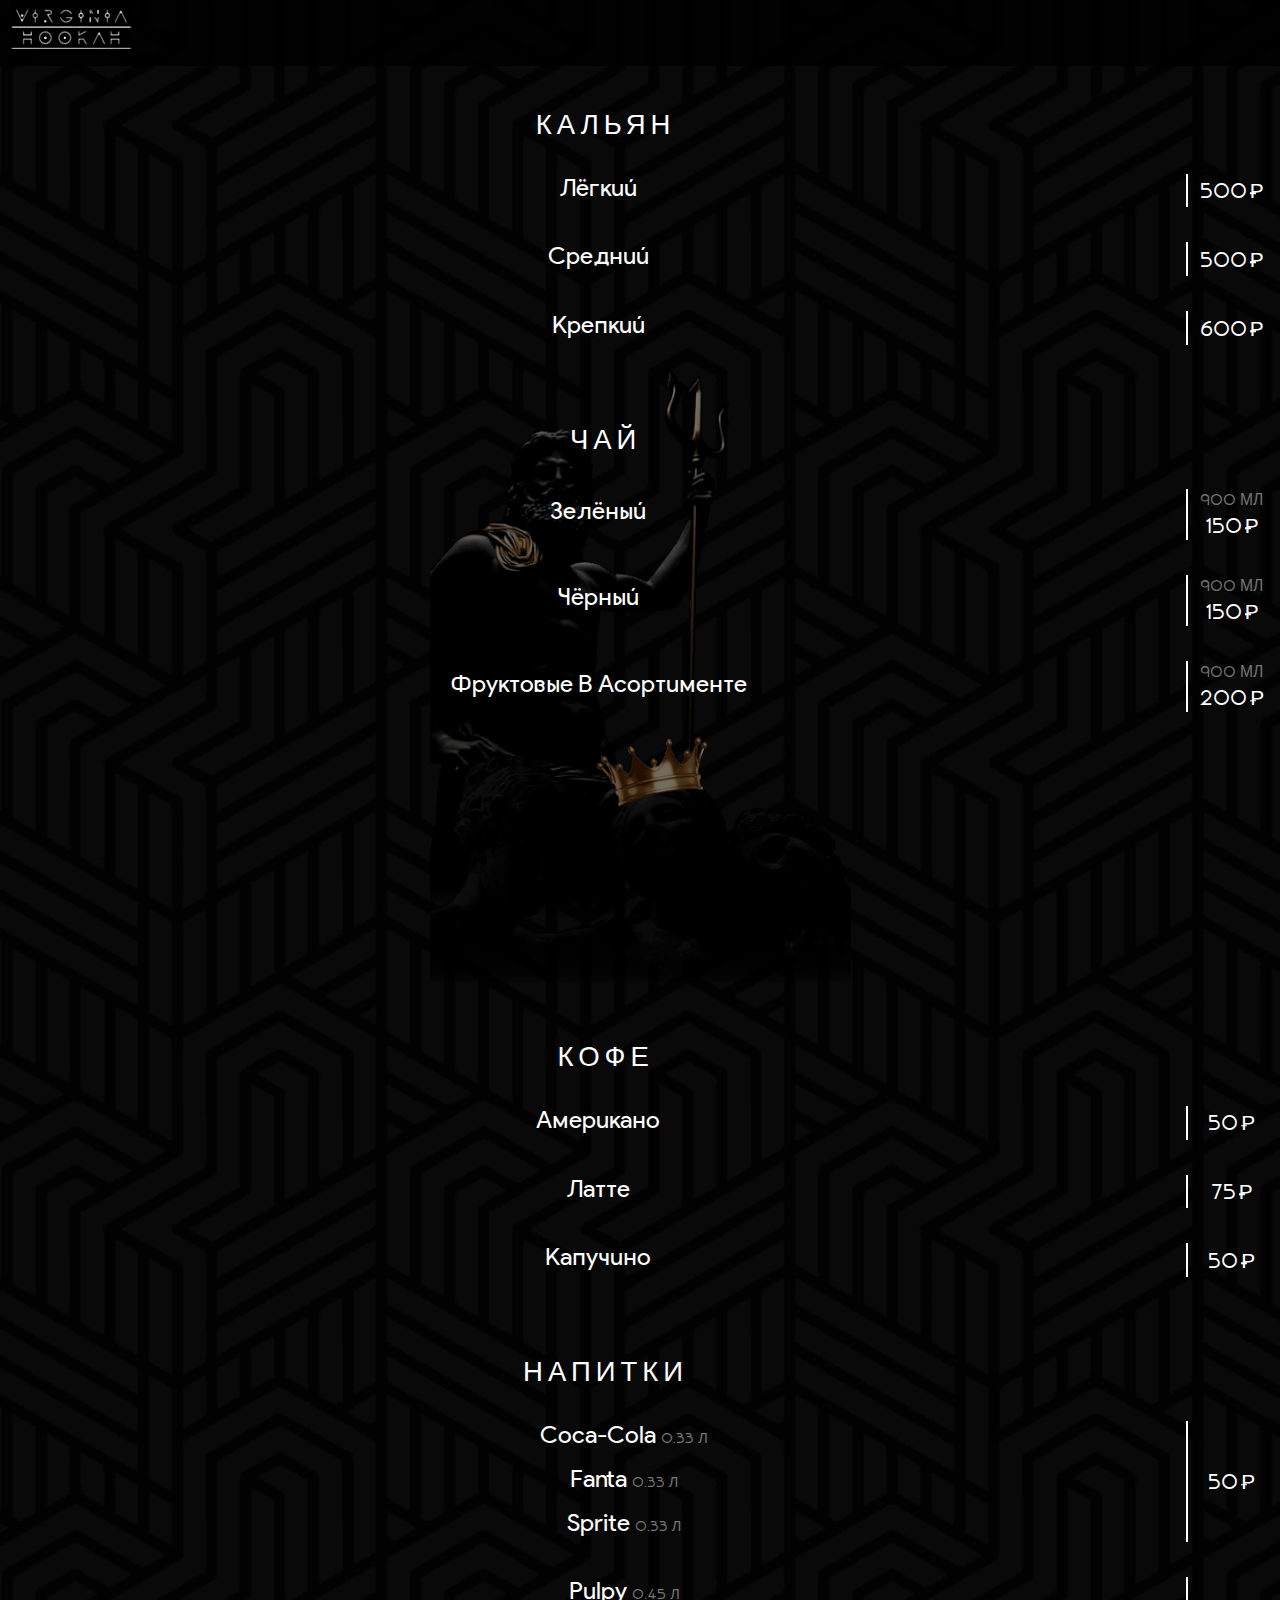
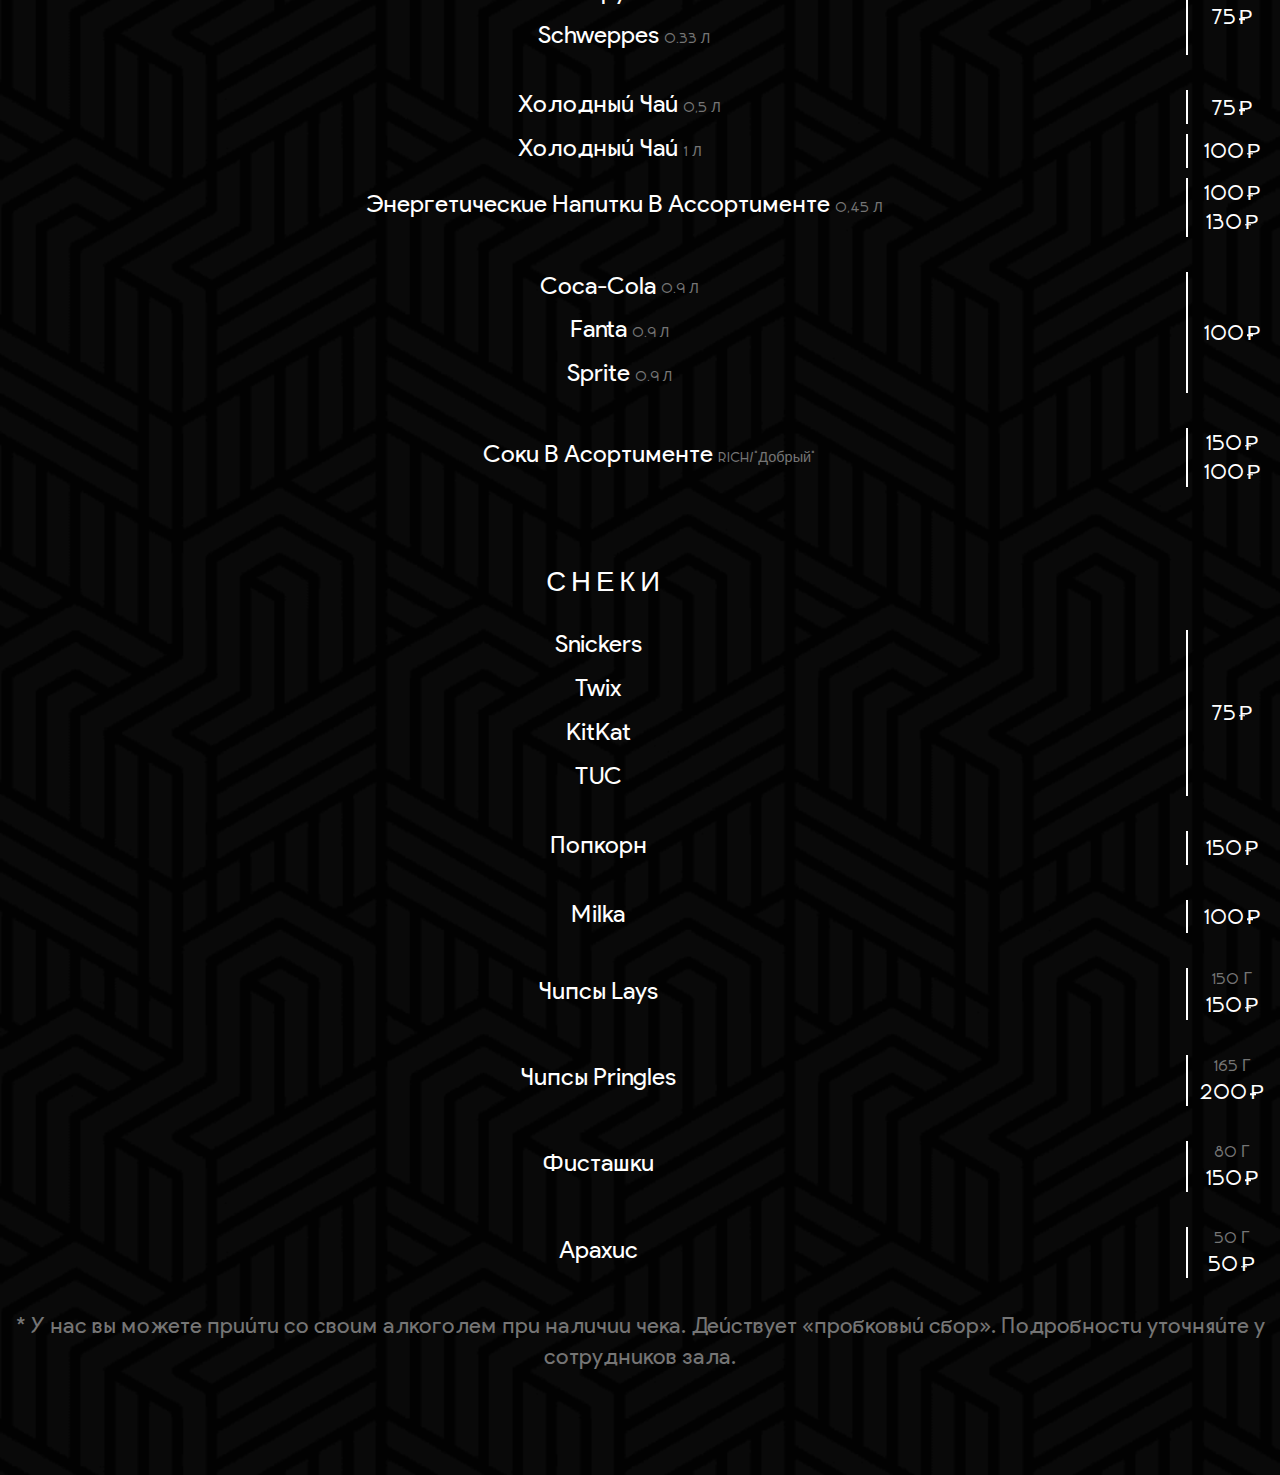
==== commit 0c8b4ac0: "Update drink.html" ====
--- a/drink.html
+++ b/drink.html
@@ -126,7 +126,7 @@
                       <div class="menu__item-title">Фруктовые в асортименте</div>
                     </div>
                     <div class="menu__item-price">
-                      <span class="menu__item-price--ob">800 мл</span>
+                      <span class="menu__item-price--ob">900 мл</span>
                       <span class="menu__rub">200<span></span></span>
                     </div>
                   </div>
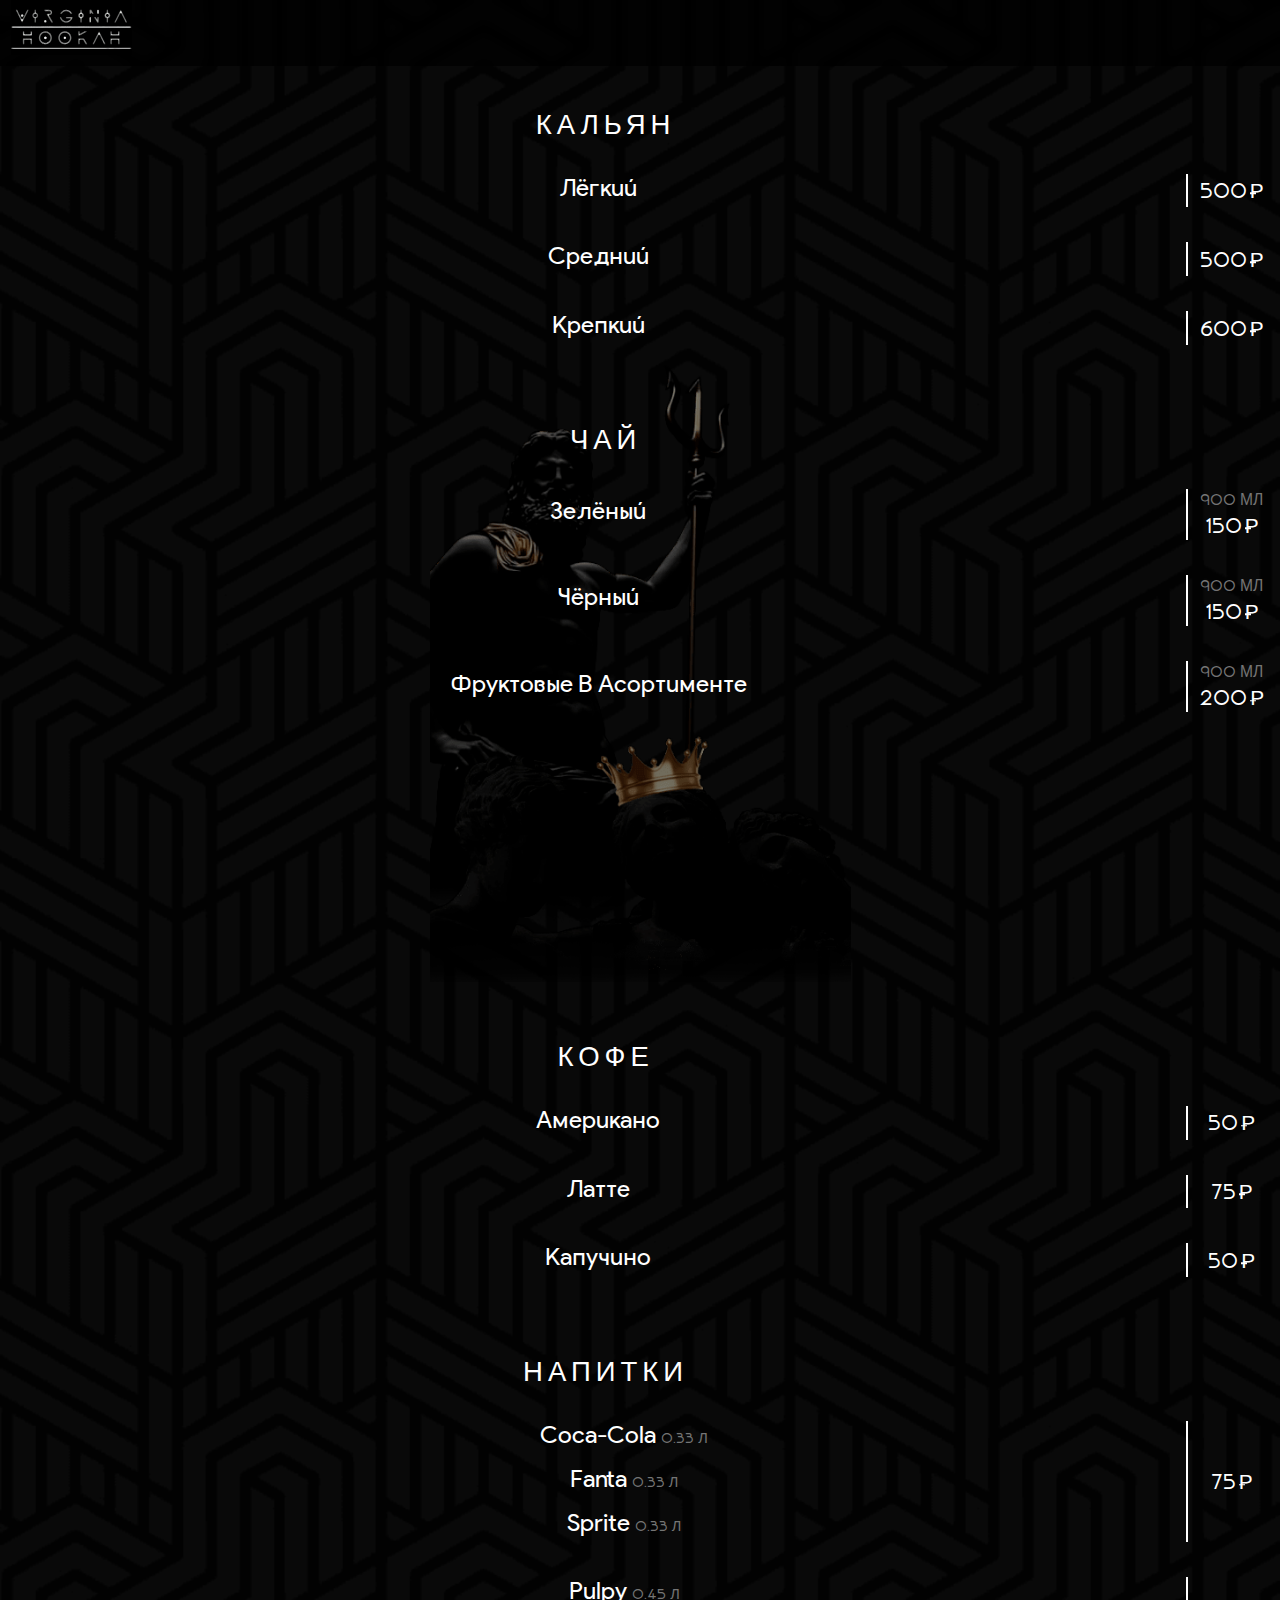
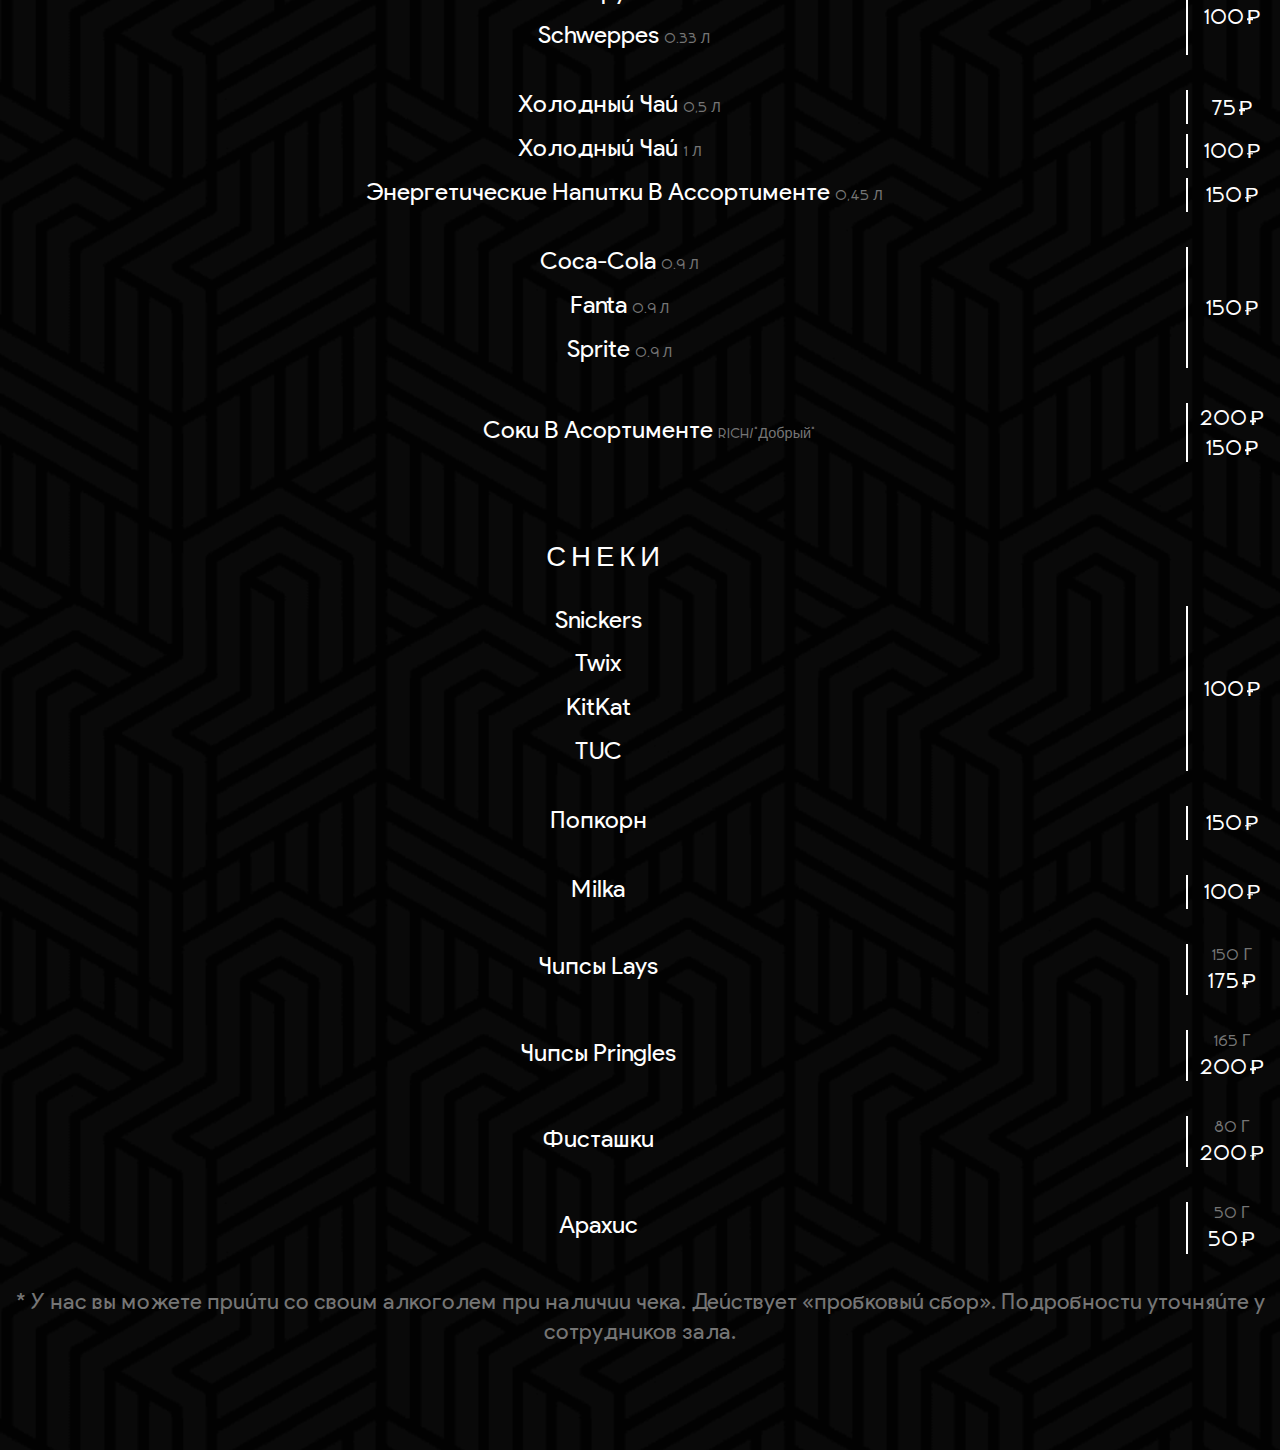
==== commit 78deccbe: "Add files via upload" ====
--- a/drink.html
+++ b/drink.html
@@ -206,7 +206,7 @@
                       <div class="menu__item-title">Sprite<span>0.33 л</span></div>
                     </div>
                     <div class="menu__item-price">
-                      <span class="menu__rub">50<span></span></span>
+                      <span class="menu__rub">75<span></span></span>
                     </div>
                   </div>
                 </li>
@@ -225,7 +225,7 @@
                       <div class="menu__item-title">Schweppes<span>0.33 л</span></div>
                     </div>
                     <div class="menu__item-price">
-                      <span class="menu__rub">75<span></span></span>
+                      <span class="menu__rub">100<span></span></span>
                     </div>
                   </div>
                 </li>
@@ -260,8 +260,7 @@
                       <div class="menu__item-title">Энергетические напитки в ассортименте<span>0,45 л</span></div>
                     </div>
                     <div class="menu__item-price">
-                      <span class="menu__rub">100<span></span></span>
-                      <span class="menu__rub">130<span></span></span>
+                      <span class="menu__rub">150<span></span></span>
                     </div>
                   </div>
                 </li>
@@ -279,7 +278,7 @@
                       <div class="menu__item-title">Sprite<span>0.9 л</span></div>
                     </div>
                     <div class="menu__item-price">
-                      <span class="menu__rub">100<span></span></span>
+                      <span class="menu__rub">150<span></span></span>
                     </div>
                   </div>
                 </li>
@@ -297,8 +296,8 @@
                       <div class="menu__item-title">Соки в асортименте<span>Rich/"Добрый"</span></div>
                     </div>
                     <div class="menu__item-price">
-                      <span class="menu__rub">150<span></span></span>
-                      <span class="menu__rub">100<span></span></span>
+                      <span class="menu__rub">200<span></span></span>
+                      <span class="menu__rub">150<span></span></span>
                     </div>
                   </div>
                 </li>
@@ -325,7 +324,7 @@
                       <div class="menu__item-title">TUC</div>
                     </div>
                     <div class="menu__item-price">
-                      <span class="menu__rub">75<span></span></span>
+                      <span class="menu__rub">100<span></span></span>
                     </div>
                   </div>
                 </li>
@@ -382,7 +381,7 @@
                     </div>
                     <div class="menu__item-price">
                       <span class="menu__item-price--ob">150 г</span>
-                      <span class="menu__rub">150<span></span></span>
+                      <span class="menu__rub">175<span></span></span>
                     </div>
                   </div>
                 </li>
@@ -419,7 +418,7 @@
                     </div>
                     <div class="menu__item-price">
                       <span class="menu__item-price--ob">80 г</span>
-                      <span class="menu__rub">150<span></span></span>
+                      <span class="menu__rub">200<span></span></span>
                     </div>
                   </div>
                 </li>
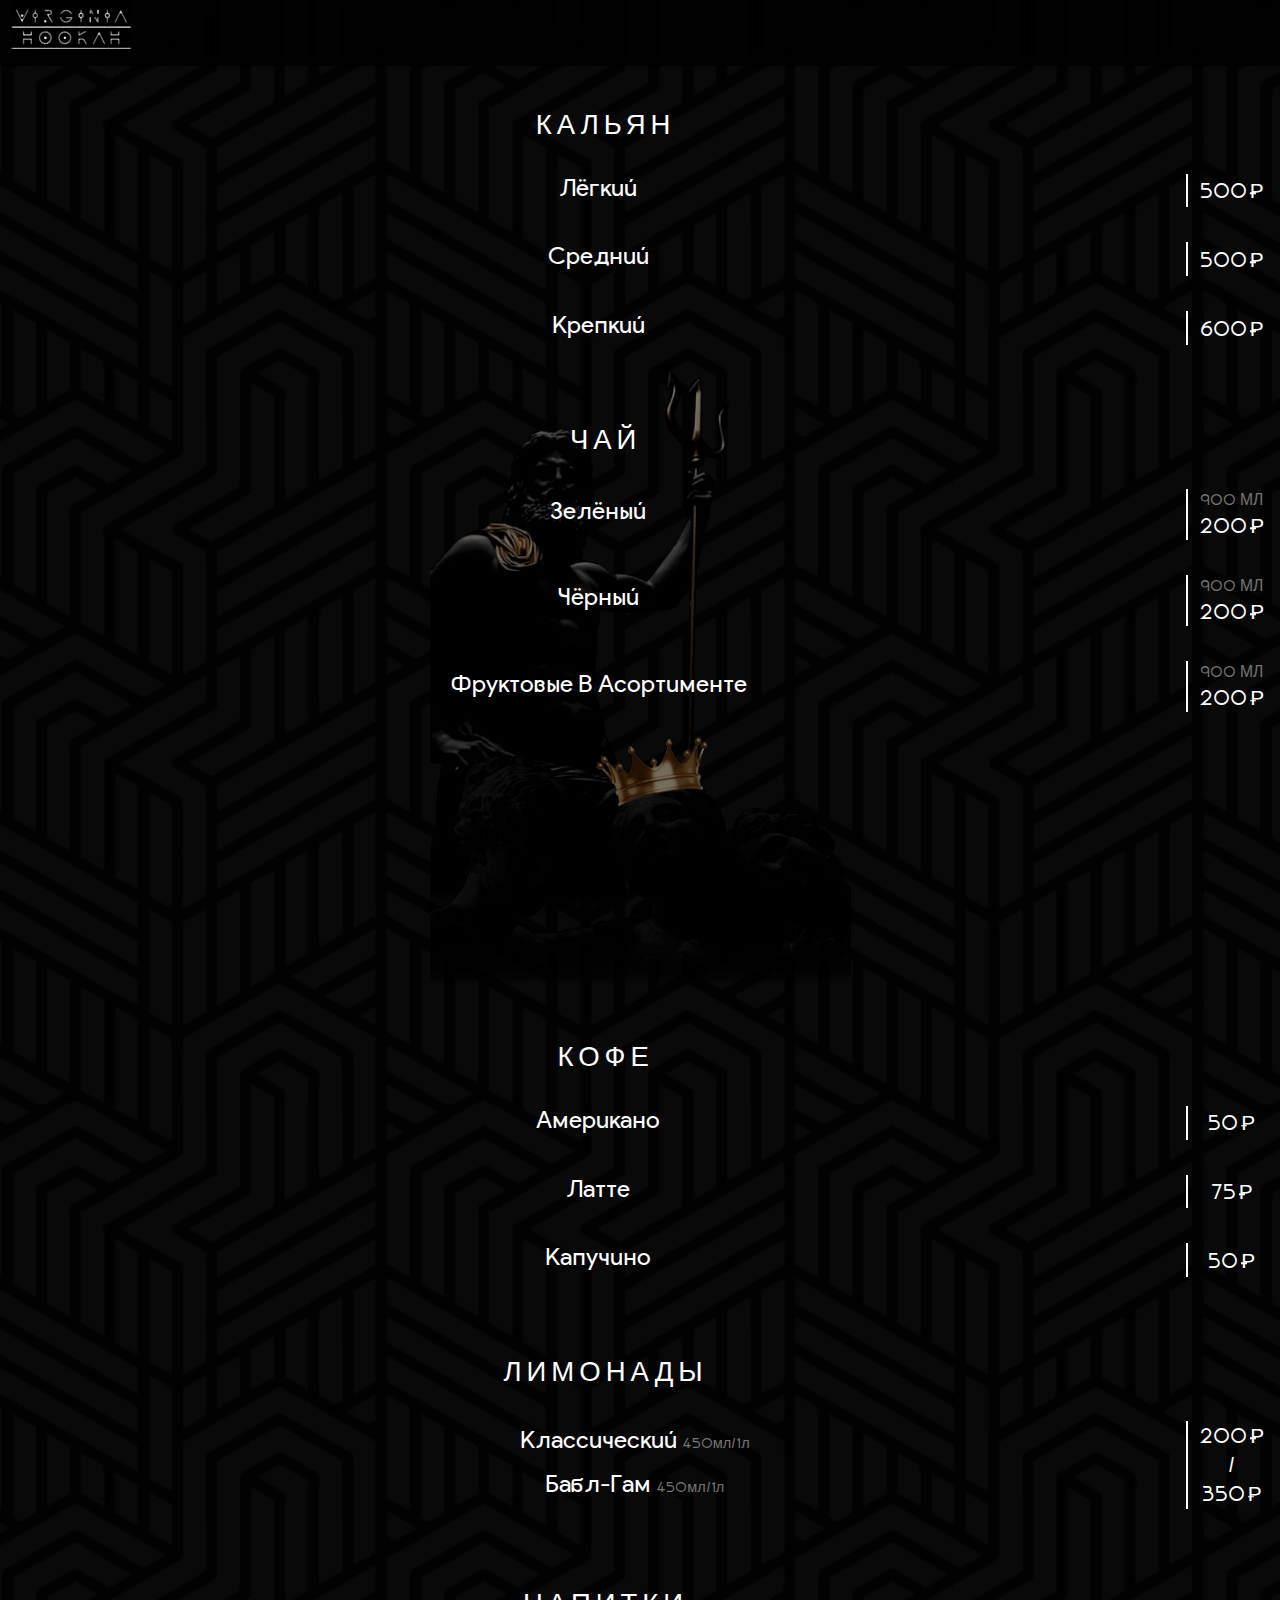
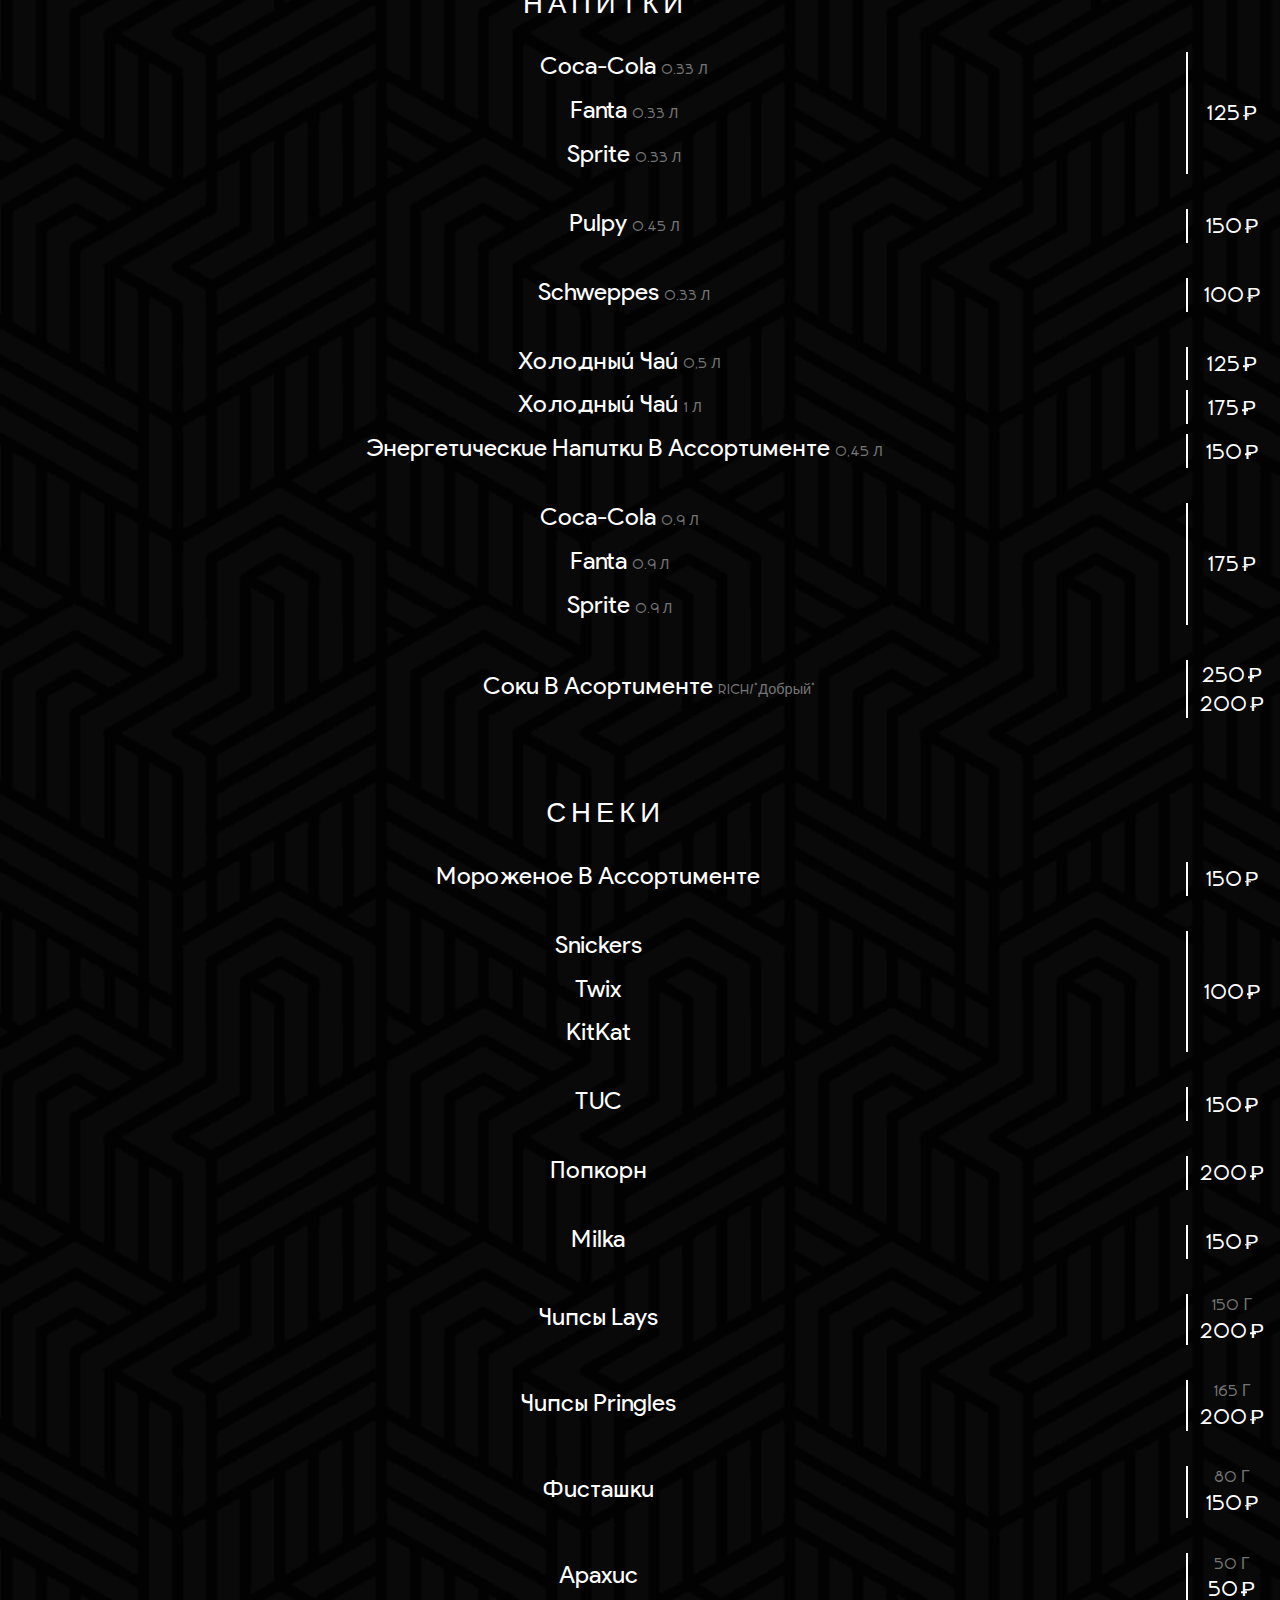
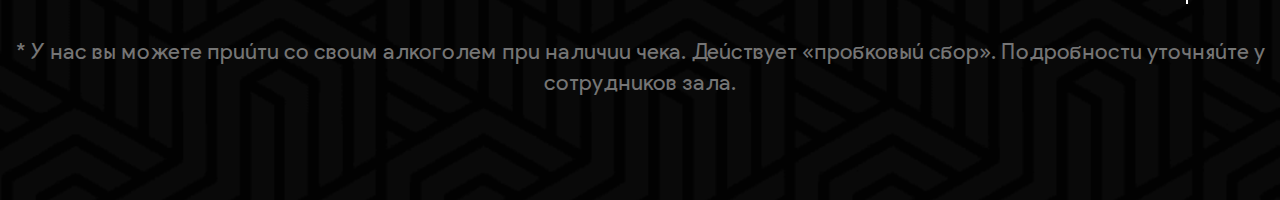
==== commit d8fe892c: "Add files via upload" ====
--- a/drink.html
+++ b/drink.html
@@ -95,7 +95,7 @@
                     </div>
                     <div class="menu__item-price">
                       <span class="menu__item-price--ob">900 мл</span>
-                      <span class="menu__rub">150<span></span></span>
+                      <span class="menu__rub">200<span></span></span>
                     </div>
                   </div>
                 </li>
@@ -111,7 +111,7 @@
                     </div>
                     <div class="menu__item-price">
                       <span class="menu__item-price--ob">900 мл</span>
-                      <span class="menu__rub">150<span></span></span>
+                      <span class="menu__rub">200<span></span></span>
                     </div>
                   </div>
                 </li>
@@ -192,6 +192,35 @@
         </section>
 
 
+                <section id="lim" class="menu__section">
+          <h2>лимонады</h2>
+          <ul class="menu__list">
+            <li class="menu__item">
+              <ul class="menu__sub-list">
+                <li class="menu__sub-item">
+                  <div class="menu__item-wrap">
+                    <div class="menu__item-title-wrap">
+                      <div class="menu__item-title">классический<span>450мл/1л</span></div>
+
+
+                      <div class="menu__item-title">бабл-гам<span>450мл/1л</span></div>
+
+                    </div>
+                    <div class="menu__item-price">
+                      <span class="menu__rub">200<span></span></span>
+                      <span class="menu">/<span></span></span>
+                      <span class="menu__rub">350<span></span></span>
+
+                    </div>
+                  </div>
+                </li>
+              </ul>
+            </li>
+            <!--  -->
+          </ul>
+        </section>
+
+
         <section id="napitki" class="menu__section">
           <h2>напитки</h2>
           <ul class="menu__list">
@@ -206,7 +235,7 @@
                       <div class="menu__item-title">Sprite<span>0.33 л</span></div>
                     </div>
                     <div class="menu__item-price">
-                      <span class="menu__rub">75<span></span></span>
+                      <span class="menu__rub">125<span></span></span>
                     </div>
                   </div>
                 </li>
@@ -222,6 +251,23 @@
                   <div class="menu__item-wrap">
                     <div class="menu__item-title-wrap">
                       <div class="menu__item-title">Pulpy<span>0.45 л</span></div>
+
+                    </div>
+                    <div class="menu__item-price">
+                      <span class="menu__rub">150<span></span></span>
+                    </div>
+                  </div>
+                </li>
+              </ul>
+            </li>
+            <!--  -->
+
+                        <!--  -->
+            <li class="menu__item">
+              <ul class="menu__sub-list">
+                <li class="menu__sub-item">
+                  <div class="menu__item-wrap">
+                    <div class="menu__item-title-wrap">
                       <div class="menu__item-title">Schweppes<span>0.33 л</span></div>
                     </div>
                     <div class="menu__item-price">
@@ -241,7 +287,7 @@
                     <div class="menu__item-title-wrap">
                       <div class="menu__item-title">Холодный чай<span>0,5 л</span></div>
                     </div>
-                    <div class="menu__item-price"><span class="menu__rub">75<span></span></span></div>
+                    <div class="menu__item-price"><span class="menu__rub">125<span></span></span></div>
                   </div>
                 </li>
 
@@ -250,7 +296,7 @@
                     <div class="menu__item-title-wrap">
                       <div class="menu__item-title">Холодный чай<span>1 л</span></div>
                     </div>
-                    <div class="menu__item-price"><span class="menu__rub">100<span></span></span></div>
+                    <div class="menu__item-price"><span class="menu__rub">175<span></span></span></div>
                   </div>
                 </li>
 
@@ -278,7 +324,7 @@
                       <div class="menu__item-title">Sprite<span>0.9 л</span></div>
                     </div>
                     <div class="menu__item-price">
-                      <span class="menu__rub">150<span></span></span>
+                      <span class="menu__rub">175<span></span></span>
                     </div>
                   </div>
                 </li>
@@ -296,8 +342,8 @@
                       <div class="menu__item-title">Соки в асортименте<span>Rich/"Добрый"</span></div>
                     </div>
                     <div class="menu__item-price">
-                      <span class="menu__rub">200<span></span></span>
-                      <span class="menu__rub">150<span></span></span>
+                      <span class="menu__rub">250<span></span></span>
+                      <span class="menu__rub">200<span></span></span>
                     </div>
                   </div>
                 </li>
@@ -312,6 +358,24 @@
           <h2>снеки</h2>
           <ul class="menu__list">
 
+
+                        <!--  -->
+            <li class="menu__item">
+              <ul class="menu__sub-list">
+                <li class="menu__sub-item">
+                  <div class="menu__item-wrap">
+                    <div class="menu__item-title-wrap">
+                      <div class="menu__item-title">Мороженое в ассортименте</div>
+                    </div>
+                    <div class="menu__item-price">
+                      <span class="menu__rub">150<span></span></span>
+                    </div>
+                  </div>
+                </li>
+              </ul>
+            </li>
+            <!--  -->
+
             <!--  -->
             <li class="menu__item">
               <ul class="menu__sub-list">
@@ -321,10 +385,27 @@
                       <div class="menu__item-title">Snickers</div>
                       <div class="menu__item-title">Twix </div>
                       <div class="menu__item-title">KitKat</div>
+                    </div>
+                    <div class="menu__item-price">
+                      <span class="menu__rub">100<span></span></span>
+                    </div>
+                  </div>
+                </li>
+              </ul>
+            </li>
+            <!--  -->
+
+
+                                    <!--  -->
+            <li class="menu__item">
+              <ul class="menu__sub-list">
+                <li class="menu__sub-item">
+                  <div class="menu__item-wrap">
+                    <div class="menu__item-title-wrap">
                       <div class="menu__item-title">TUC</div>
                     </div>
                     <div class="menu__item-price">
-                      <span class="menu__rub">100<span></span></span>
+                      <span class="menu__rub">150<span></span></span>
                     </div>
                   </div>
                 </li>
@@ -343,6 +424,25 @@
                       <div class="menu__item-title">Попкорн</div>
                     </div>
                     <div class="menu__item-price">
+                      <span class="menu__rub">200<span></span></span>
+                    </div>
+                  </div>
+                </li>
+              </ul>
+            </li>
+            <!--  -->
+
+
+
+                        <!--  -->
+            <li class="menu__item">
+              <ul class="menu__sub-list">
+                <li class="menu__sub-item">
+                  <div class="menu__item-wrap">
+                    <div class="menu__item-title-wrap">
+                      <div class="menu__item-title">Milka</div>
+                    </div>
+                    <div class="menu__item-price">
                       <span class="menu__rub">150<span></span></span>
                     </div>
                   </div>
@@ -353,25 +453,6 @@
 
 
 
-                        <!--  -->
-            <li class="menu__item">
-              <ul class="menu__sub-list">
-                <li class="menu__sub-item">
-                  <div class="menu__item-wrap">
-                    <div class="menu__item-title-wrap">
-                      <div class="menu__item-title">Milka</div>
-                    </div>
-                    <div class="menu__item-price">
-                      <span class="menu__rub">100<span></span></span>
-                    </div>
-                  </div>
-                </li>
-              </ul>
-            </li>
-            <!--  -->
-
-
-
             <li class="menu__item">
               <ul class="menu__sub-list">
                 <li class="menu__sub-item">
@@ -381,7 +462,7 @@
                     </div>
                     <div class="menu__item-price">
                       <span class="menu__item-price--ob">150 г</span>
-                      <span class="menu__rub">175<span></span></span>
+                      <span class="menu__rub">200<span></span></span>
                     </div>
                   </div>
                 </li>
@@ -418,7 +499,7 @@
                     </div>
                     <div class="menu__item-price">
                       <span class="menu__item-price--ob">80 г</span>
-                      <span class="menu__rub">200<span></span></span>
+                      <span class="menu__rub">150<span></span></span>
                     </div>
                   </div>
                 </li>
